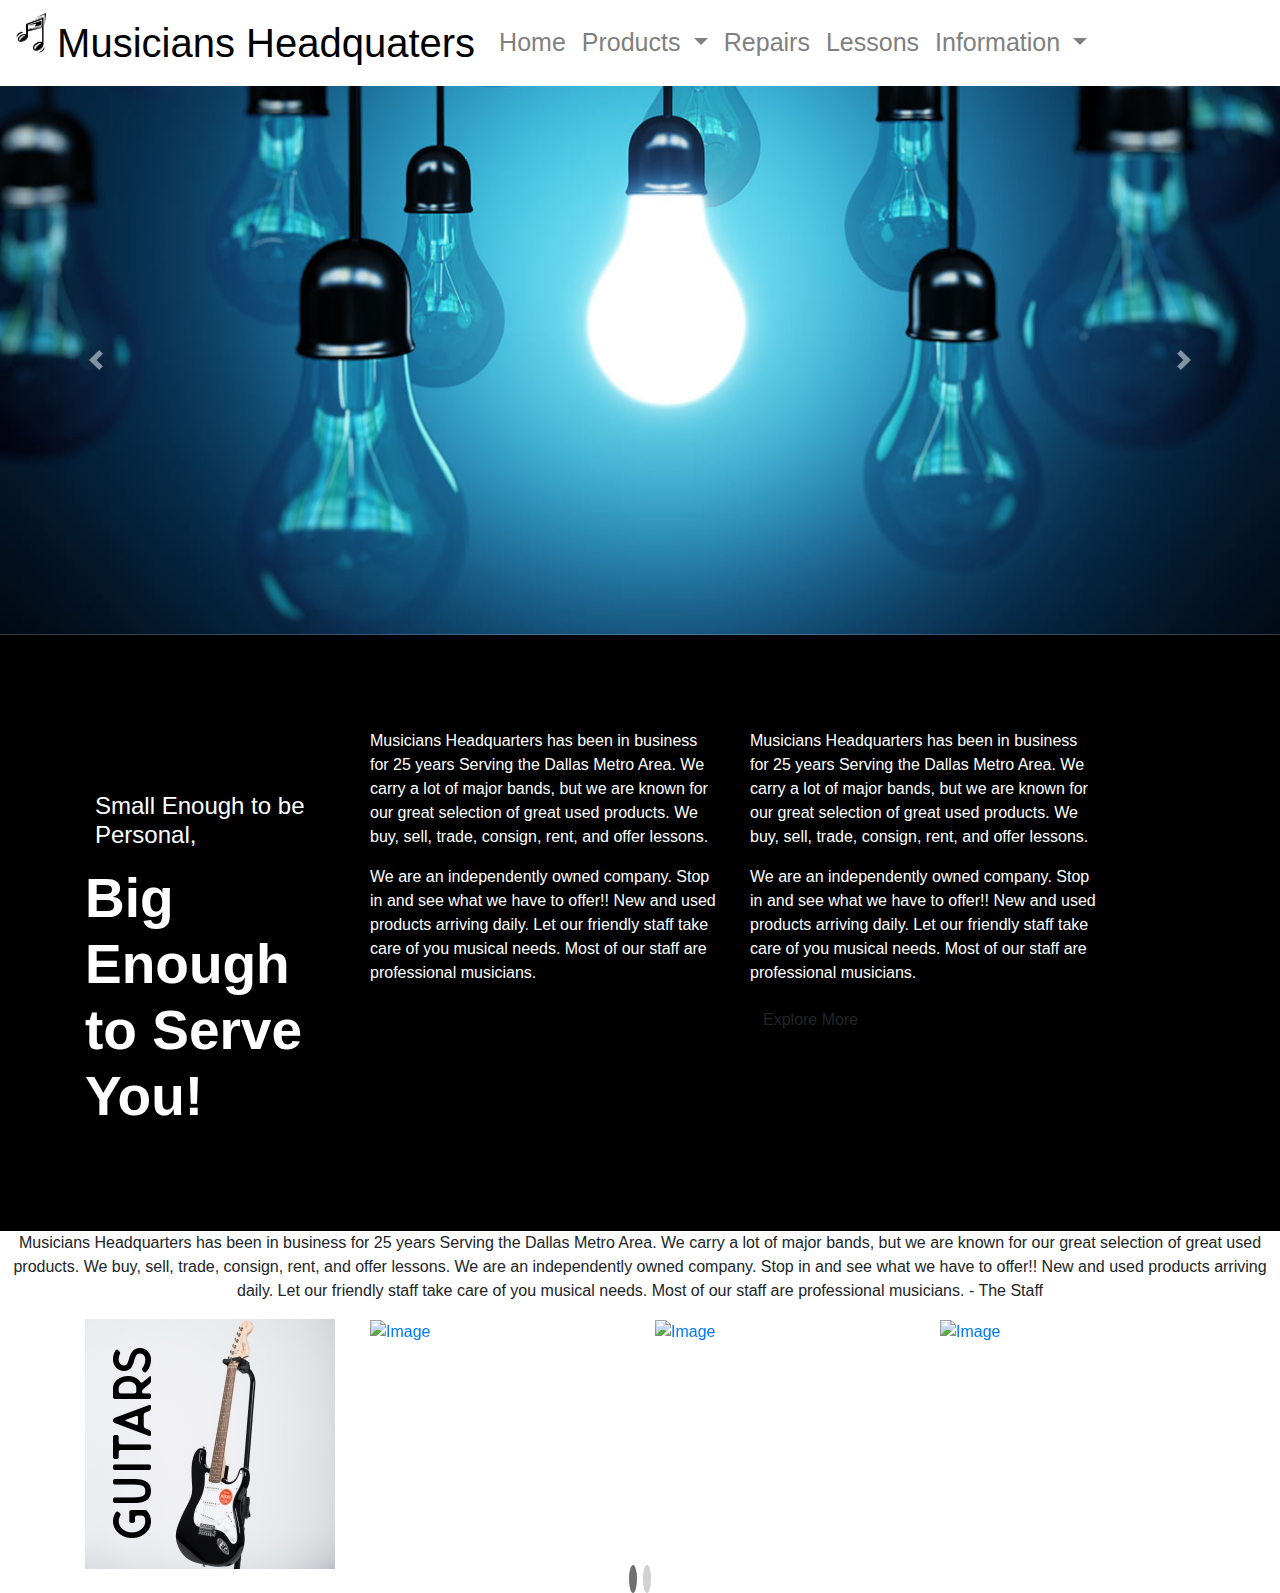
==== LearningWebDev/HTML/index.html @ 35559703 "Add files via upload" ====
<!DOCTYPE html>
<html lang="en">
<head>

    <meta charset="UTF-8">
    <meta name="viewport" content="width=device-width, initial-scale=1.0">
    <meta http-equiv="X-UA-Compatible" content="ie=edge">

    <link rel="stylesheet" href="https://stackpath.bootstrapcdn.com/bootstrap/4.3.1/css/bootstrap.min.css" integrity="sha384-ggOyR0iXCbMQv3Xipma34MD+dH/1fQ784/j6cY/iJTQUOhcWr7x9JvoRxT2MZw1T" crossorigin="anonymous">
    <link rel="stylesheet" type="text/css" href="../CSS/navbarStyles.css">

    
    <title>Document</title>

</head>

<body>

  <nav class="navbar navbar-expand-lg navbar-light bg-light">
    <a class="navbar-brand" href="#">
      
        <img src="../Images/clef.png" width="30" height="40" class="d-inline-block align-top" alt="">
      Musicians Headquaters</a>
    <button class="navbar-toggler" type="button" data-toggle="collapse" data-target="#navbarNavDropdown" aria-controls="navbarNavDropdown" aria-expanded="false" aria-label="Toggle navigation">
      <span class="navbar-toggler-icon"></span>
    </button>
    <div class="collapse navbar-collapse" id="navbarNavDropdown">
      <ul class="navbar-nav">

        
        <li class="nav-item active">
          <a class="nav-link" href="../HTML/index.html">Home <span class="sr-only">(current)</span></a>
        </li>

        <li class="nav-item dropdown">
            <a class="nav-link dropdown-toggle" href="#" id="navbarDropdownMenuLink" data-toggle="dropdown" aria-haspopup="true" aria-expanded="false">
              Products
            </a>
            <div class="dropdown-menu" aria-labelledby="navbarDropdownMenuLink">
              <a class="dropdown-item" href="#">Action</a>
              <a class="dropdown-item" href="#">Another action</a>
              <a class="dropdown-item" href="#">Something else here</a>
            </div>
          </li>

        <li class="nav-item">
          <a class="nav-link" href="../HTML/repairs.html">Repairs</a>
        </li>
        <li class="nav-item">
          <a class="nav-link" href="#">Lessons</a>
        </li>

        <li class="nav-item dropdown">
            <a class="nav-link dropdown-toggle" href="#" id="navbarDropdownMenuLink" data-toggle="dropdown" aria-haspopup="true" aria-expanded="false">
              Information
            </a>
            <div class="dropdown-menu" aria-labelledby="navbarDropdownMenuLink">
              <a class="dropdown-item" href="#">About Store</a>
              <a class="dropdown-item" href="#">Social Media</a>
              <a class="dropdown-item" href="#">Gallery</a>
            </div>
        </li>
        
      </ul>
    </div>
  </nav>

  <div id="carouselExampleControls" class="carousel slide" data-ride="carousel">
    <div class="carousel-inner">
      
        <div class="carousel-item active">
            <img src="../Images/testBack.jpg" class="d-block w-100" alt="...">
        </div>
     
      <div class="carousel-item">
          <img src="../Images/testBack.jpg" class="d-block w-100" alt="...">
      </div>

        <div class="carousel-item">
            <img src="../Images/testBack.jpg" class="d-block w-100" alt="...">
          </div>

    </div>
    <a class="carousel-control-prev" href="#carouselExampleControls" role="button" data-slide="prev">
      <span class="carousel-control-prev-icon" aria-hidden="true"></span>
      <span class="sr-only">Previous</span>
    </a>
    <a class="carousel-control-next" href="#carouselExampleControls" role="button" data-slide="next">
      <span class="carousel-control-next-icon" aria-hidden="true"></span>
      <span class="sr-only">Next</span>
    </a>
  </div>

  <div style="background-color: black; padding-block: 35px; color: black">
   
    sample

  </div>
  
  <section class="about-sec parallax-section" id="about">
      <div class="container">
        <div class="row">
          <div class="col-md-3">
            <h2><small>Small Enough to be Personal,</small>Big<br>
              Enough to Serve You!</h2>
          </div>
          <div class="col-md-4">
            <p>Musicians Headquarters has been in business for
                25 years Serving the Dallas Metro Area. We carry a lot of major bands,
                 but we are known for our great selection of great used products. We buy,
                  sell, trade, consign, rent, and offer lessons.</p>
            <p>We are an independently owned
                company. Stop in and see what we have to offer!! New and used products arriving
                 daily. Let our friendly staff take care of you musical needs. Most of our
                  staff are professional musicians.</p>
          </div>
          <div class="col-md-4">
              <p>Musicians Headquarters has been in business for
                  25 years Serving the Dallas Metro Area. We carry a lot of major bands,
                   but we are known for our great selection of great used products. We buy,
                    sell, trade, consign, rent, and offer lessons.</p>
                    <p>We are an independently owned
                        company. Stop in and see what we have to offer!! New and used products arriving
                         daily. Let our friendly staff take care of you musical needs. Most of our
                          staff are professional musicians.</p>
            <p><a href="#" class="btn btn-transparent-white btn-capsul">Explore More</a></p>
          </div>
        </div>
      </div>
    </section>
    
    <div style="background-color: black; padding-block: 35px; color: black">
   
        sample
    
      </div>
    

  <p class="text-center">Musicians Headquarters has been in business for
     25 years Serving the Dallas Metro Area. We carry a lot of major bands,
      but we are known for our great selection of great used products. We buy,
       sell, trade, consign, rent, and offer lessons. We are an independently owned
        company. Stop in and see what we have to offer!! New and used products arriving
         daily. Let our friendly staff take care of you musical needs. Most of our
          staff are professional musicians. - The Staff</p>


          <div class="container">
              <div class="row blog">
                  <div class="col-md-12">
                      <div id="blogCarousel" class="carousel slide" data-ride="carousel">
  
                          <ol class="carousel-indicators">
                              <li data-target="#blogCarousel" data-slide-to="0" class="active"></li>
                              <li data-target="#blogCarousel" data-slide-to="1"></li>
                          </ol>
  
                          <!-- Carousel items -->
                          <div class="carousel-inner">
  
                              <div class="carousel-item active">
                                  <div class="row">
                                      <div class="col-md-3">
                                          <a href="#">
                                              <img src="../Images/guitarImage.jpg" alt="Image" style="max-width:100%;">
                                          </a>
                                      </div>
                                      <div class="col-md-3">
                                          <a href="#">
                                              <img src="http://placehold.it/250x250" alt="Image" style="max-width:100%;">
                                          </a>
                                      </div>
                                      <div class="col-md-3">
                                          <a href="#">
                                              <img src="http://placehold.it/250x250" alt="Image" style="max-width:100%;">
                                          </a>
                                      </div>
                                      <div class="col-md-3">
                                          <a href="#">
                                              <img src="http://placehold.it/250x250" alt="Image" style="max-width:100%;">
                                          </a>
                                      </div>
                                  </div>
                                  <!--.row-->
                              </div>
                              <!--.item-->
  
                              <div class="carousel-item">
                                  <div class="row">
                                      <div class="col-md-3">
                                          <a href="#">
                                              <img src="http://placehold.it/250x250" alt="Image" style="max-width:100%;">
                                          </a>
                                      </div>
                                      <div class="col-md-3">
                                          <a href="#">
                                              <img src="http://placehold.it/250x250" alt="Image" style="max-width:100%;">
                                          </a>
                                      </div>
                                      <div class="col-md-3">
                                          <a href="#">
                                              <img src="http://placehold.it/250x250" alt="Image" style="max-width:100%;">
                                          </a>
                                      </div>
                                      <div class="col-md-3">
                                          <a href="#">
                                              <img src="http://placehold.it/250x250" alt="Image" style="max-width:100%;">
                                          </a>
                                      </div>
                                  </div>
                                  <!--.row-->
                              </div>
                              <!--.item-->
  
                          </div>
                          <!--.carousel-inner-->
                      </div>
                      <!--.Carousel-->
  
                  </div>
              </div>
  </div>


</body>

<script src="https://code.jquery.com/jquery-3.3.1.slim.min.js" integrity="sha384-q8i/X+965DzO0rT7abK41JStQIAqVgRVzpbzo5smXKp4YfRvH+8abtTE1Pi6jizo" crossorigin="anonymous"></script>
<script src="https://cdnjs.cloudflare.com/ajax/libs/popper.js/1.14.7/umd/popper.min.js" integrity="sha384-UO2eT0CpHqdSJQ6hJty5KVphtPhzWj9WO1clHTMGa3JDZwrnQq4sF86dIHNDz0W1" crossorigin="anonymous"></script>
<script src="https://stackpath.bootstrapcdn.com/bootstrap/4.3.1/js/bootstrap.min.js" integrity="sha384-JjSmVgyd0p3pXB1rRibZUAYoIIy6OrQ6VrjIEaFf/nJGzIxFDsf4x0xIM+B07jRM" crossorigin="anonymous"></script>

       
</html>
---- LearningWebDev/CSS/navbarStyles.css ----
/*Navbar formatting CSS*/
.navbar{

    background-color: white !important;
    font-size: 40px;

}

.navbar .navbar-brand{
    color:black;
    font-size: 40px;

}

.navbar .navbar-brand:hover{
    color:gray;
    font-size: 40px;

}

.navbar .navbar-nav li a{

    color:gray !important;
    font-size: 25px;

}

.navbar .nav-item .dropdown-menu .dropdown-item{

    color:gray !important;
    font-size: 25px;
}

.navbar .nav-item .dropdown-menu .dropdown-item:hover{

    color:white !important;
    background-color: black;


}

/*Carousel banner CSS*/

.blog .carousel-indicators {
	left: 0;
	top: auto;
    bottom: -40px;

}

.blog .carousel-indicators li {
    background: #a3a3a3;
    border-radius: 50%;
    width: 8px;
    height: 8px;
}

.blog .carousel-indicators .active {
background: #707070;
}

/* The about section on Main Page */

.about-sec {
	
	background-size: cover;
	color: #fff;
	position: relative;
}
.about-sec:before {
	content: ' ';
	position: absolute;
	width: 100%;
	height: 100%;
	background: black;
	top: 0;
	left: 0
}
.about-sec h2 {
	font-size: 55px;
	font-weight: 800;
	margin-top: 25%;
}
.about-sec h2 small {
	display: block;
	font-size: 24px;
	margin-bottom: 15px;
	padding-left: 10px;
}
.about-sec p {
	font-size: 16px;
}

.action-sec{width:100%; float:left; background:#222}
.action-box{float:left; width:100%; text-align:center;}
.action-box h2{color:#fff; font-size:20px;}
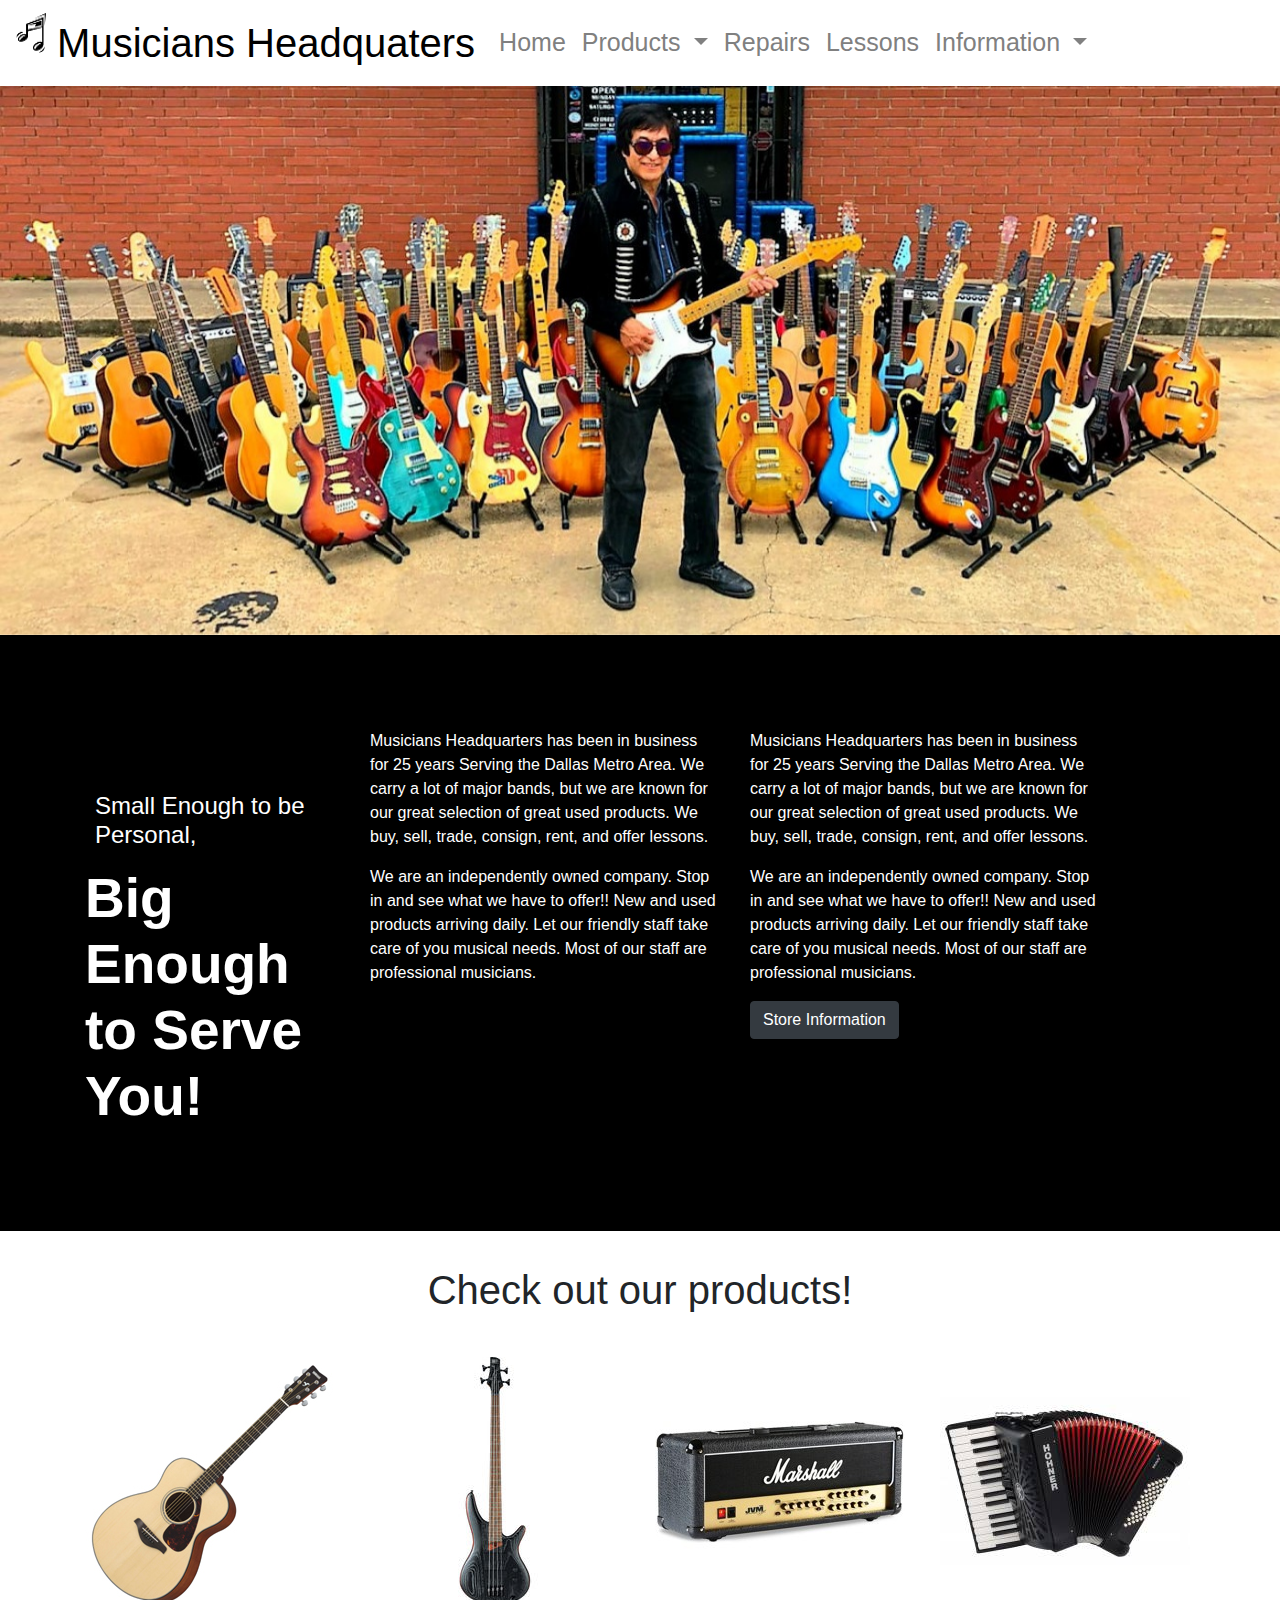
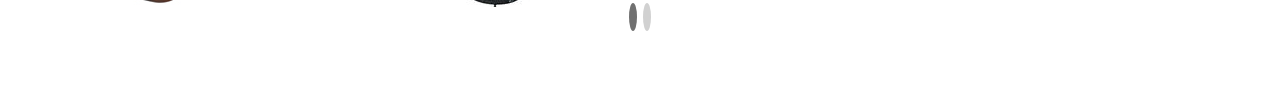
==== commit 39aff5e5: "Add files via upload" ====
--- a/LearningWebDev/HTML/index.html
+++ b/LearningWebDev/HTML/index.html
@@ -9,8 +9,9 @@
     <link rel="stylesheet" href="https://stackpath.bootstrapcdn.com/bootstrap/4.3.1/css/bootstrap.min.css" integrity="sha384-ggOyR0iXCbMQv3Xipma34MD+dH/1fQ784/j6cY/iJTQUOhcWr7x9JvoRxT2MZw1T" crossorigin="anonymous">
     <link rel="stylesheet" type="text/css" href="../CSS/navbarStyles.css">
 
-    
-    <title>Document</title>
+    <link rel='icon' href='../Images/favicon.ico' type='image/x-icon'/>
+    
+    <title>MH</title>
 
 </head>
 
@@ -69,15 +70,15 @@
     <div class="carousel-inner">
       
         <div class="carousel-item active">
-            <img src="../Images/testBack.jpg" class="d-block w-100" alt="...">
+            <img src="../Images/storeBannerTest.jpg" class="d-block w-100" alt="...">
         </div>
      
       <div class="carousel-item">
-          <img src="../Images/testBack.jpg" class="d-block w-100" alt="...">
+          <img src="../Images/storeBannerTest.jpg" class="d-block w-100" alt="...">
       </div>
 
         <div class="carousel-item">
-            <img src="../Images/testBack.jpg" class="d-block w-100" alt="...">
+            <img src="../Images/sgBanner.png" class="d-block w-100" alt="...">
           </div>
 
     </div>
@@ -123,7 +124,7 @@
                         company. Stop in and see what we have to offer!! New and used products arriving
                          daily. Let our friendly staff take care of you musical needs. Most of our
                           staff are professional musicians.</p>
-            <p><a href="#" class="btn btn-transparent-white btn-capsul">Explore More</a></p>
+            <p><a href="#" class="btn btn-dark btn-capsul">Store Information</a></p>
           </div>
         </div>
       </div>
@@ -133,19 +134,19 @@
    
         sample
     
-      </div>
-    
-
-  <p class="text-center">Musicians Headquarters has been in business for
-     25 years Serving the Dallas Metro Area. We carry a lot of major bands,
-      but we are known for our great selection of great used products. We buy,
-       sell, trade, consign, rent, and offer lessons. We are an independently owned
-        company. Stop in and see what we have to offer!! New and used products arriving
-         daily. Let our friendly staff take care of you musical needs. Most of our
-          staff are professional musicians. - The Staff</p>
-
-
-          <div class="container">
+    </div>
+
+    <div style="background-color: white; text-align: center; padding: 35px;">
+
+      <h1>Check out our products!</h1>
+  
+    </div>
+
+
+
+    
+
+    <div class="container">
               <div class="row blog">
                   <div class="col-md-12">
                       <div id="blogCarousel" class="carousel slide" data-ride="carousel">
@@ -167,17 +168,17 @@
                                       </div>
                                       <div class="col-md-3">
                                           <a href="#">
-                                              <img src="http://placehold.it/250x250" alt="Image" style="max-width:100%;">
-                                          </a>
-                                      </div>
-                                      <div class="col-md-3">
-                                          <a href="#">
-                                              <img src="http://placehold.it/250x250" alt="Image" style="max-width:100%;">
-                                          </a>
-                                      </div>
-                                      <div class="col-md-3">
-                                          <a href="#">
-                                              <img src="http://placehold.it/250x250" alt="Image" style="max-width:100%;">
+                                              <img src="../Images/bassImage.jpg" alt="Image" style="max-width:100%;">
+                                          </a>
+                                      </div>
+                                      <div class="col-md-3">
+                                          <a href="#">
+                                              <img src="../Images/ampsImage.jpg" alt="Image" style="max-width:100%;">
+                                          </a>
+                                      </div>
+                                      <div class="col-md-3">
+                                          <a href="#">
+                                              <img src="../Images/accordionImage.jpg" alt="Image" style="max-width:100%;">
                                           </a>
                                       </div>
                                   </div>
@@ -189,7 +190,7 @@
                                   <div class="row">
                                       <div class="col-md-3">
                                           <a href="#">
-                                              <img src="http://placehold.it/250x250" alt="Image" style="max-width:100%;">
+                                              <img src="../Images/hornsImage.jpg" alt="Image" style="max-width:100%;">
                                           </a>
                                       </div>
                                       <div class="col-md-3">
@@ -219,8 +220,15 @@
   
                   </div>
               </div>
-  </div>
-
+    </div>
+
+    <div style="background-color: white; padding-block: 35px; color: white">
+   
+      sample
+  
+     </div>
+
+    
 
 </body>
 
--- a/LearningWebDev/CSS/navbarStyles.css
+++ b/LearningWebDev/CSS/navbarStyles.css
@@ -96,4 +96,4 @@
 .action-box{float:left; width:100%; text-align:center;}
 .action-box h2{color:#fff; font-size:20px;}
 
- +/*Social Media styles*/
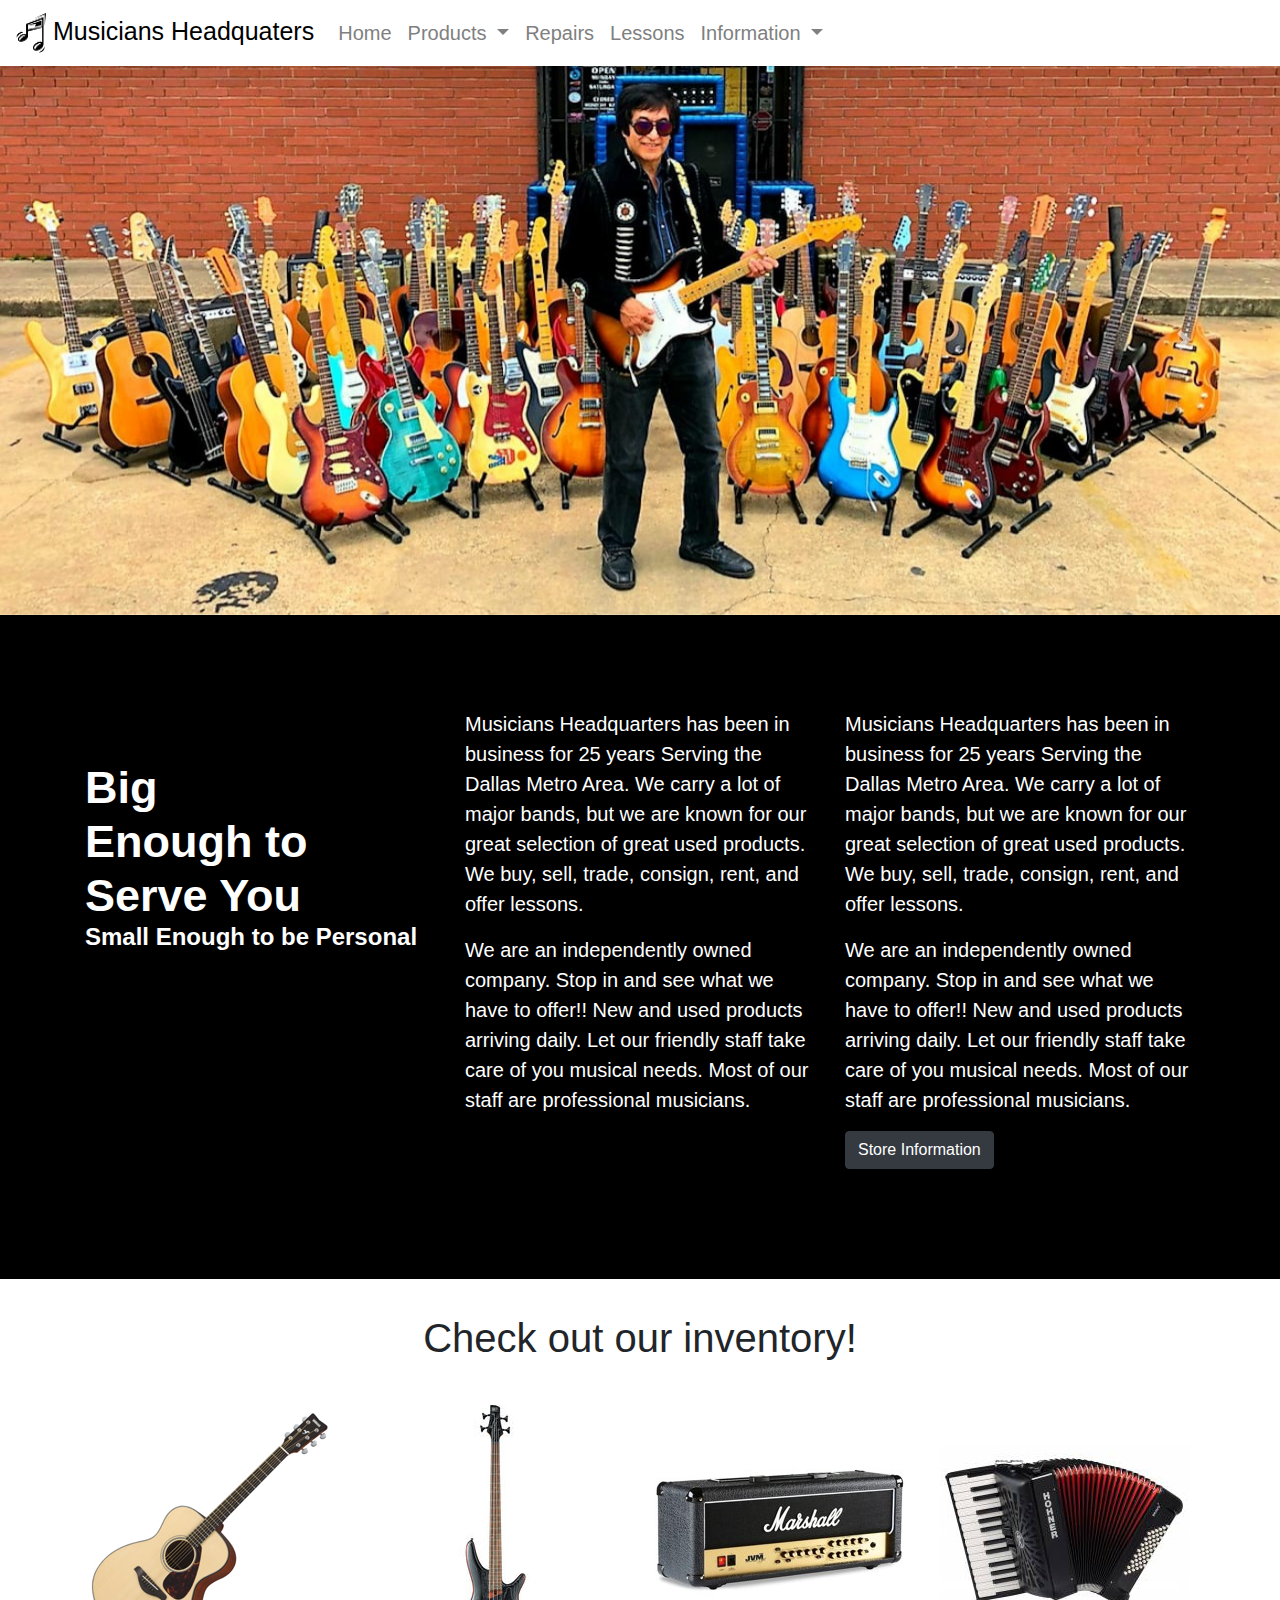
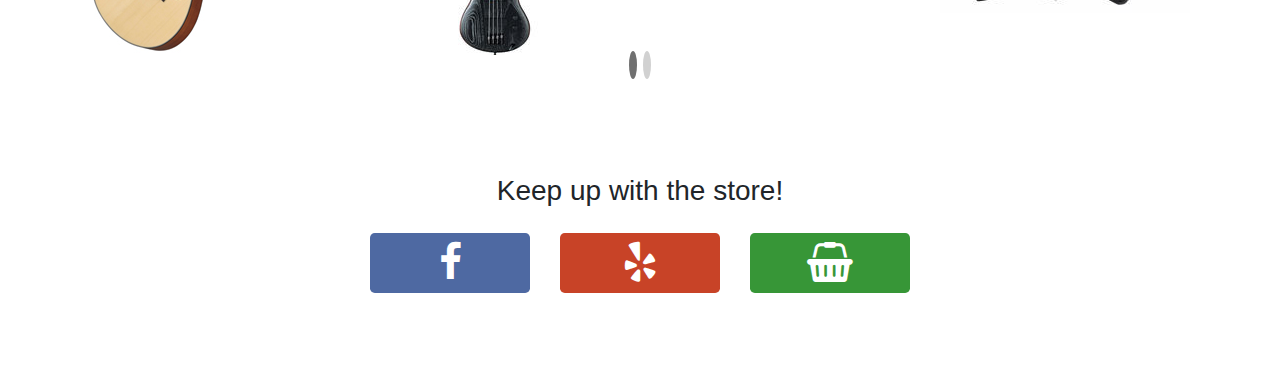
==== commit 445f5bab: "Add files via upload" ====
--- a/LearningWebDev/HTML/index.html
+++ b/LearningWebDev/HTML/index.html
@@ -6,25 +6,36 @@
     <meta name="viewport" content="width=device-width, initial-scale=1.0">
     <meta http-equiv="X-UA-Compatible" content="ie=edge">
 
+    <!--Bootstrap library link-->
     <link rel="stylesheet" href="https://stackpath.bootstrapcdn.com/bootstrap/4.3.1/css/bootstrap.min.css" integrity="sha384-ggOyR0iXCbMQv3Xipma34MD+dH/1fQ784/j6cY/iJTQUOhcWr7x9JvoRxT2MZw1T" crossorigin="anonymous">
+    <!--Navigation bar, Carousel Banner & About section CSS sheet-->
     <link rel="stylesheet" type="text/css" href="../CSS/navbarStyles.css">
-
+    <!--Social Media section sheet-->
+    <link rel="stylesheet" type="text/css" href="../CSS/socialMediaStyles.css">
+
+    <!--Icon that appears on Website's tab-->
     <link rel='icon' href='../Images/favicon.ico' type='image/x-icon'/>
     
-    <title>MH</title>
+    <title>Musicians Headquaters</title>
 
 </head>
 
+<!--Home Page of Website-->
 <body>
 
+  <!--Navigation bar at the top of the page-->
   <nav class="navbar navbar-expand-lg navbar-light bg-light">
     <a class="navbar-brand" href="#">
-      
+
+        <!--Small image in navbar-->
         <img src="../Images/clef.png" width="30" height="40" class="d-inline-block align-top" alt="">
       Musicians Headquaters</a>
     <button class="navbar-toggler" type="button" data-toggle="collapse" data-target="#navbarNavDropdown" aria-controls="navbarNavDropdown" aria-expanded="false" aria-label="Toggle navigation">
       <span class="navbar-toggler-icon"></span>
     </button>
+
+    <!--List of items within navbar.
+    Specify redirects to other pages here!-->
     <div class="collapse navbar-collapse" id="navbarNavDropdown">
       <ul class="navbar-nav">
 
@@ -66,9 +77,12 @@
     </div>
   </nav>
 
+  <!--Banner slide show of pictures.-->
   <div id="carouselExampleControls" class="carousel slide" data-ride="carousel">
     <div class="carousel-inner">
-      
+
+        <!--Specify banner images here!
+        Make sure they are 1400x600 Resolution!-->
         <div class="carousel-item active">
             <img src="../Images/storeBannerTest.jpg" class="d-block w-100" alt="...">
         </div>
@@ -92,19 +106,24 @@
     </a>
   </div>
 
+  <!--Padding between carousel and text section-->
   <div style="background-color: black; padding-block: 35px; color: black">
    
     sample
 
   </div>
   
+  <!--About section located under carousel banner-->
   <section class="about-sec parallax-section" id="about">
       <div class="container">
         <div class="row">
-          <div class="col-md-3">
-            <h2><small>Small Enough to be Personal,</small>Big<br>
-              Enough to Serve You!</h2>
-          </div>
+          <div class="col-md-4">
+            <h2>Big<br>
+              Enough to Serve You<br>
+              <small>Small Enough to be Personal</small></h2>
+          </div>
+
+          <!--Text on the left of about section-->
           <div class="col-md-4">
             <p>Musicians Headquarters has been in business for
                 25 years Serving the Dallas Metro Area. We carry a lot of major bands,
@@ -115,6 +134,8 @@
                  daily. Let our friendly staff take care of you musical needs. Most of our
                   staff are professional musicians.</p>
           </div>
+
+          <!--Text on the right of about section-->
           <div class="col-md-4">
               <p>Musicians Headquarters has been in business for
                   25 years Serving the Dallas Metro Area. We carry a lot of major bands,
@@ -124,29 +145,32 @@
                         company. Stop in and see what we have to offer!! New and used products arriving
                          daily. Let our friendly staff take care of you musical needs. Most of our
                           staff are professional musicians.</p>
+
+            <!--More info button on About section
+            The Button will redict to the storeInfo page-->
             <p><a href="#" class="btn btn-dark btn-capsul">Store Information</a></p>
           </div>
         </div>
       </div>
-    </section>
-    
-    <div style="background-color: black; padding-block: 35px; color: black">
+  </section>
+
+    
+  <!--Padding between About section and Products slide section-->
+  <div style="background-color: black; padding-block: 35px; color: black">
    
         sample
     
-    </div>
-
-    <div style="background-color: white; text-align: center; padding: 35px;">
-
-      <h1>Check out our products!</h1>
-  
-    </div>
-
-
-
-    
-
-    <div class="container">
+  </div>
+
+  <!--Title for Product slide show.Padding between About section and Products slide section-->
+  <div style="background-color: white; text-align: center; padding: 35px;">
+
+      <h1>Check out our inventory!</h1>
+  
+  </div>
+
+  <!--Slide show of pictures. Allows you to redirect to Product page-->
+  <div class="container">
               <div class="row blog">
                   <div class="col-md-12">
                       <div id="blogCarousel" class="carousel slide" data-ride="carousel">
@@ -156,7 +180,7 @@
                               <li data-target="#blogCarousel" data-slide-to="1"></li>
                           </ol>
   
-                          <!-- Carousel items -->
+                          <!-- Carousel items and images specified here-->
                           <div class="carousel-inner">
   
                               <div class="carousel-item active">
@@ -182,9 +206,8 @@
                                           </a>
                                       </div>
                                   </div>
-                                  <!--.row-->
-                              </div>
-                              <!--.item-->
+                                  <!--End of first row of items-->
+                              </div>           
   
                               <div class="carousel-item">
                                   <div class="row">
@@ -209,29 +232,59 @@
                                           </a>
                                       </div>
                                   </div>
-                                  <!--.row-->
+                                  <!--End of second row of items-->
                               </div>
-                              <!--.item-->
+                              
   
                           </div>
-                          <!--.carousel-inner-->
+                          
                       </div>
                       <!--.Carousel-->
   
                   </div>
               </div>
-    </div>
-
-    <div style="background-color: white; padding-block: 35px; color: white">
+  </div>
+
+  <!--Padding between Product slide section and Social media section-->
+  <div style="background-color: white; padding-block: 35px; color: white">
    
       sample
   
-     </div>
-
-    
+  </div>
+
+  <!--Social media section with buttons-->
+  <div class="container">
+    
+      <div class="kpx_login">
+          <h3 class="kpx_authTitle">Keep up with the store!
+          <div class="row kpx_row-sm-offset-3 kpx_socialButtons">
+            <div class="col-xs-2 col-sm-2">
+              <a href="#" class="btn btn-lg btn-block kpx_btn-facebook" data-toggle="tooltip" data-placement="top" title="Facebook">
+                <i class="fa fa-facebook fa-2x"></i>
+                <span class="hidden-xs"></span>
+              </a>
+            </div>
+            <div class="col-xs-2 col-sm-2">
+              <a href="#" class="btn btn-lg btn-block kpx_btn-twitter" data-toggle="tooltip" data-placement="top" title="Yelp">
+                <i class="fa fa-yelp fa-2x"></i>
+                <span class="hidden-xs"></span>
+              </a>
+            </div>  
+            <div class="col-xs-2 col-sm-2">
+              <a href="#" class="btn btn-lg btn-block kpx_btn-google-plus" data-toggle="tooltip" data-placement="top" title="EBay">
+                <i class="fa fa-shopping-basket fa-2x"></i>
+                <span class="hidden-xs"></span>
+              </a>
+            </div>  
+      </div><br>
+      
+      </div>	    	
+  </div>
+      
 
 </body>
 
+<!--JQuery library link-->
 <script src="https://code.jquery.com/jquery-3.3.1.slim.min.js" integrity="sha384-q8i/X+965DzO0rT7abK41JStQIAqVgRVzpbzo5smXKp4YfRvH+8abtTE1Pi6jizo" crossorigin="anonymous"></script>
 <script src="https://cdnjs.cloudflare.com/ajax/libs/popper.js/1.14.7/umd/popper.min.js" integrity="sha384-UO2eT0CpHqdSJQ6hJty5KVphtPhzWj9WO1clHTMGa3JDZwrnQq4sF86dIHNDz0W1" crossorigin="anonymous"></script>
 <script src="https://stackpath.bootstrapcdn.com/bootstrap/4.3.1/js/bootstrap.min.js" integrity="sha384-JjSmVgyd0p3pXB1rRibZUAYoIIy6OrQ6VrjIEaFf/nJGzIxFDsf4x0xIM+B07jRM" crossorigin="anonymous"></script>
--- a/LearningWebDev/CSS/navbarStyles.css
+++ b/LearningWebDev/CSS/navbarStyles.css
@@ -3,33 +3,33 @@
 .navbar{
 
     background-color: white !important;
-    font-size: 40px;
+    font-size: 25px;
 
 }
 
 .navbar .navbar-brand{
     color:black;
-    font-size: 40px;
+    font-size: 25px;
 
 }
 
 .navbar .navbar-brand:hover{
     color:gray;
-    font-size: 40px;
+    font-size: 25px;
 
 }
 
 .navbar .navbar-nav li a{
 
     color:gray !important;
-    font-size: 25px;
+    font-size: 20px;
 
 }
 
 .navbar .nav-item .dropdown-menu .dropdown-item{
 
     color:gray !important;
-    font-size: 25px;
+    font-size: 20px;
 }
 
 .navbar .nav-item .dropdown-menu .dropdown-item:hover{
@@ -78,22 +78,22 @@
 	left: 0
 }
 .about-sec h2 {
-	font-size: 55px;
+	font-size: 45px;
 	font-weight: 800;
-	margin-top: 25%;
+	margin-top: 15%;
 }
 .about-sec h2 small {
+	
 	display: block;
 	font-size: 24px;
 	margin-bottom: 15px;
-	padding-left: 10px;
+	font-weight: 600;
 }
 .about-sec p {
-	font-size: 16px;
+	font-size: 20px;
 }
 
 .action-sec{width:100%; float:left; background:#222}
 .action-box{float:left; width:100%; text-align:center;}
 .action-box h2{color:#fff; font-size:20px;}
 
-/*Social Media styles*/
--- a/LearningWebDev/CSS/socialMediaStyles.css
+++ b/LearningWebDev/CSS/socialMediaStyles.css
@@ -0,0 +1,85 @@
+/*
+    Social Media section
+*/
+@import url(//maxcdn.bootstrapcdn.com/font-awesome/4.6.3/css/font-awesome.min.css);
+@import url(http://fonts.googleapis.com/css?family=Titillium+Web&subset=latin,latin-ext);
+@media (min-width: 768px) {
+    .kpx_row-sm-offset-3 div:first-child[class*="col-"] {
+        margin-left: 25%;
+    }
+}
+
+.kpx_login .kpx_authTitle {
+    text-align: center;
+    line-height: 300%;
+}
+    
+.kpx_login .kpx_socialButtons a {
+    color: white; 
+	opacity:0.9;
+}
+.kpx_login .kpx_socialButtons a:hover {
+    color: white;
+	opacity:1;    	
+}
+
+.kpx_login .kpx_socialButtons .kpx_btn-facebook {background: #3b5998; -webkit-transition: all 0.5s ease-in-out;
+     -moz-transition: all 0.5s ease-in-out;
+       -o-transition: all 0.5s ease-in-out;
+          transition: all 0.5s ease-in-out;}
+.kpx_login .kpx_socialButtons .kpx_btn-facebook:hover {background: #172d5e}
+.kpx_login .kpx_socialButtons .kpx_btn-facebook:focus {background: #fff; color:#3b5998; border-color: #3b5998;}
+
+.kpx_login .kpx_socialButtons .kpx_btn-twitter {background: #c32f10; -webkit-transition: all 0.5s ease-in-out;
+     -moz-transition: all 0.5s ease-in-out;
+       -o-transition: all 0.5s ease-in-out;
+          transition: all 0.5s ease-in-out;}
+.kpx_login .kpx_socialButtons .kpx_btn-twitter:hover {background: #6b1301}
+.kpx_login .kpx_socialButtons .kpx_btn-twitter:focus {background: #fff; color:#6b1301; border-color: #6b1301;}
+
+.kpx_login .kpx_socialButtons .kpx_btn-google-plus {background: forestgreen; -webkit-transition: all 0.5s ease-in-out;
+     -moz-transition: all 0.5s ease-in-out;
+       -o-transition: all 0.5s ease-in-out;
+          transition: all 0.5s ease-in-out;}
+.kpx_login .kpx_socialButtons .kpx_btn-google-plus:hover {background: rgba(11, 77, 11, 0.877)}
+.kpx_login .kpx_socialButtons .kpx_btn-google-plus:focus {background: #fff; color: rgba(11, 77, 11, 0.877); border-color: rgba(11, 77, 11, 0.877)}
+
+.kpx_login .kpx_loginOr {
+	position: relative;
+	font-size: 1.5em;
+	color: #aaa;
+	margin-top: 1em;
+	margin-bottom: 1em;
+	padding-top: 0.5em;
+	padding-bottom: 0.5em;
+}
+.kpx_login .kpx_loginOr .kpx_hrOr {
+	background-color: #cdcdcd;
+	height: 1px;
+	margin-top: 0px !important;
+	margin-bottom: 0px !important;
+}
+.kpx_login .kpx_loginOr .kpx_spanOr {
+	display: block;
+	position: absolute;
+	left: 50%;
+	top: -0.6em;
+	margin-left: -1.5em;
+	background-color: white;
+	width: 3em;
+	text-align: center;
+}			
+
+.kpx_login .kpx_loginForm .input-group.i {
+	width: 2em;
+}
+.kpx_login .kpx_loginForm  .help-block {
+    color: red;
+}
+	
+@media (min-width: 768px) {
+    .kpx_login .kpx_forgotPwd {
+        text-align: right;
+		margin-top:10px;
+ 	}		
+}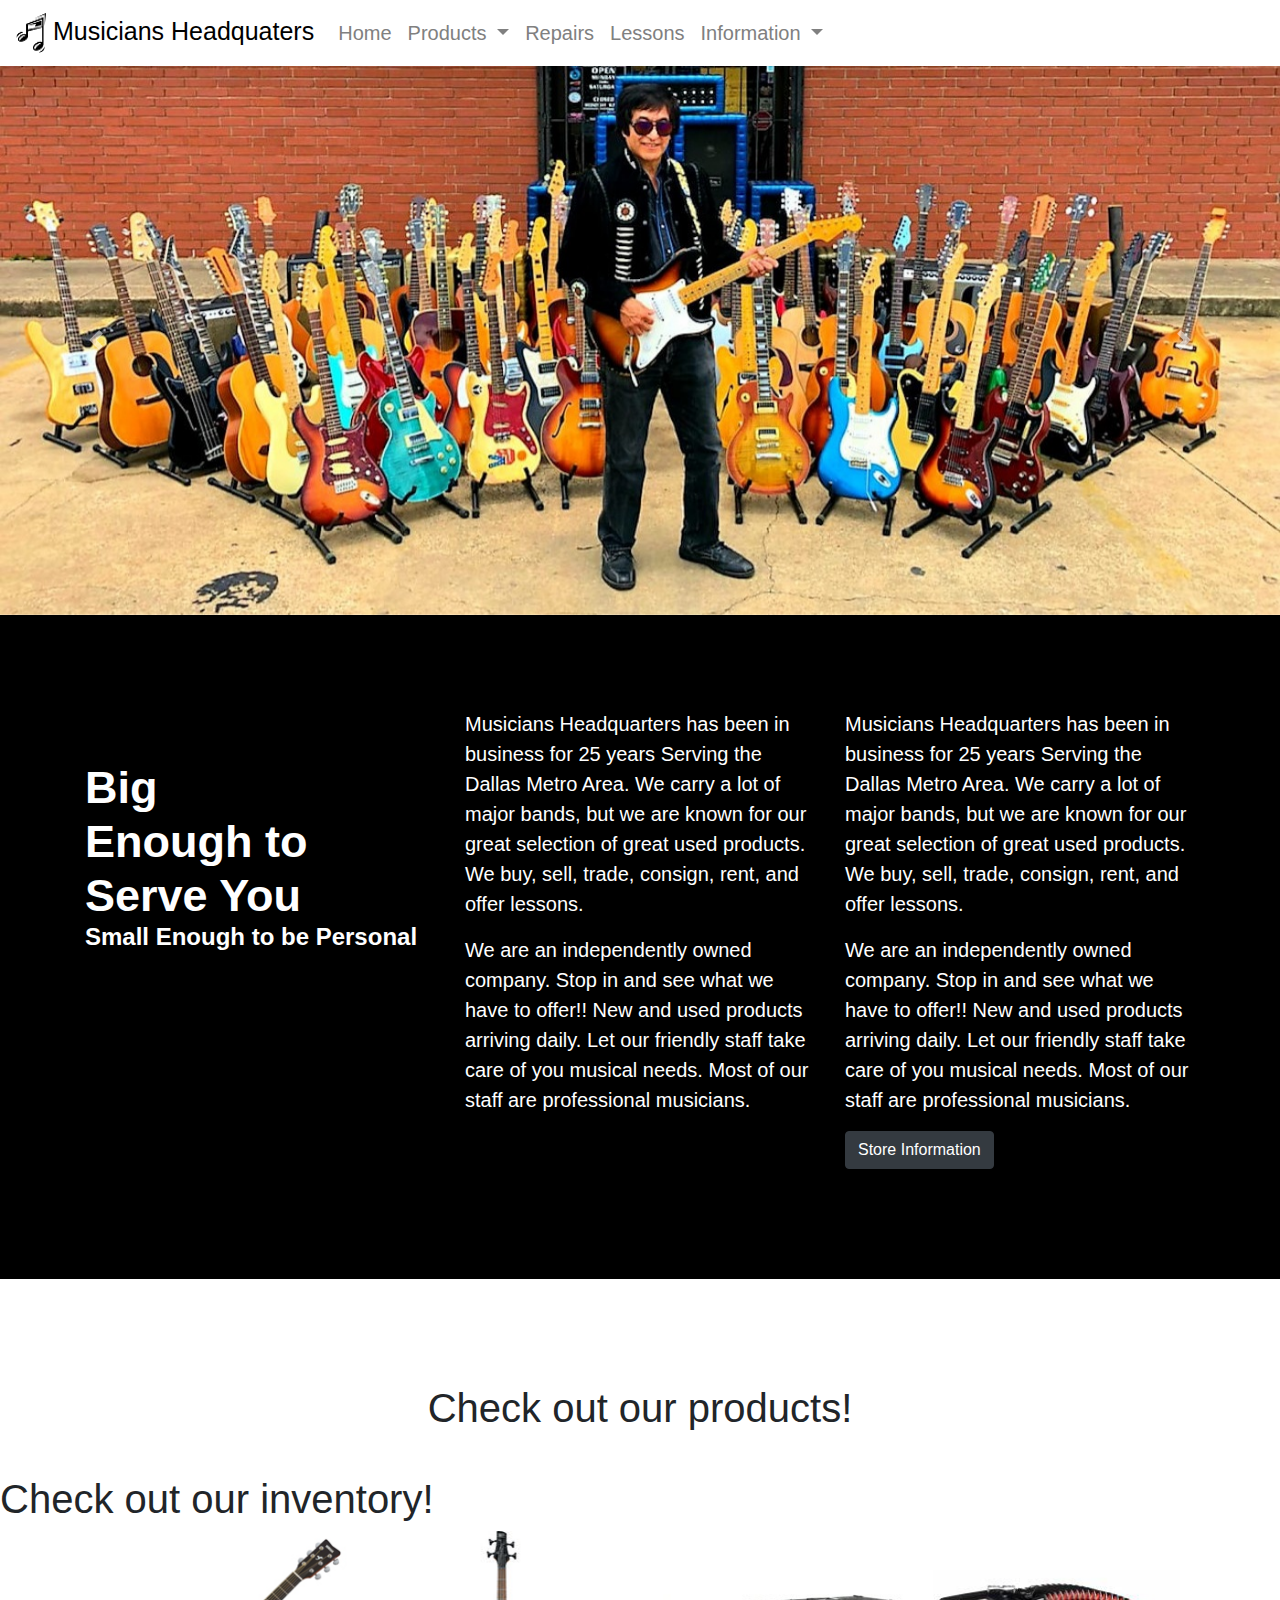
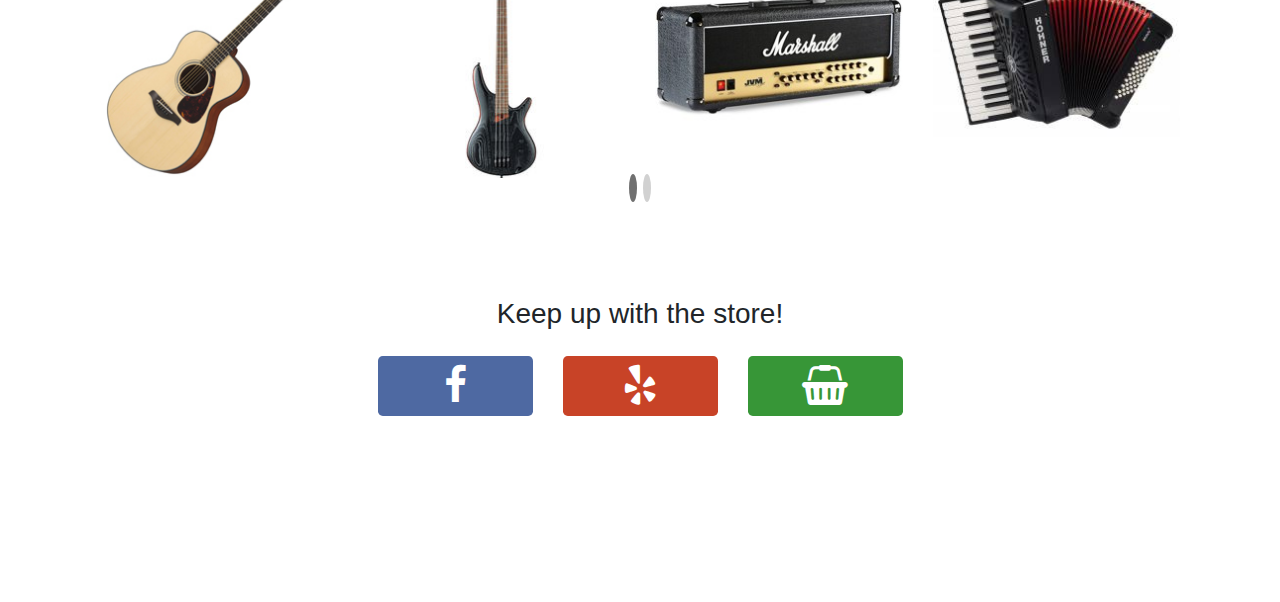
==== commit cddc8502: "Merge branch 'master' into new/HomeUpdate" ====
--- a/LearningWebDev/HTML/index.html
+++ b/LearningWebDev/HTML/index.html
@@ -1,293 +1,324 @@
-<!DOCTYPE html>
-<html lang="en">
-<head>
-
-    <meta charset="UTF-8">
-    <meta name="viewport" content="width=device-width, initial-scale=1.0">
-    <meta http-equiv="X-UA-Compatible" content="ie=edge">
-
-    <!--Bootstrap library link-->
-    <link rel="stylesheet" href="https://stackpath.bootstrapcdn.com/bootstrap/4.3.1/css/bootstrap.min.css" integrity="sha384-ggOyR0iXCbMQv3Xipma34MD+dH/1fQ784/j6cY/iJTQUOhcWr7x9JvoRxT2MZw1T" crossorigin="anonymous">
-    <!--Navigation bar, Carousel Banner & About section CSS sheet-->
-    <link rel="stylesheet" type="text/css" href="../CSS/navbarStyles.css">
-    <!--Social Media section sheet-->
-    <link rel="stylesheet" type="text/css" href="../CSS/socialMediaStyles.css">
-
-    <!--Icon that appears on Website's tab-->
-    <link rel='icon' href='../Images/favicon.ico' type='image/x-icon'/>
-    
-    <title>Musicians Headquaters</title>
-
-</head>
-
-<!--Home Page of Website-->
-<body>
-
-  <!--Navigation bar at the top of the page-->
-  <nav class="navbar navbar-expand-lg navbar-light bg-light">
-    <a class="navbar-brand" href="#">
-
-        <!--Small image in navbar-->
-        <img src="../Images/clef.png" width="30" height="40" class="d-inline-block align-top" alt="">
-      Musicians Headquaters</a>
-    <button class="navbar-toggler" type="button" data-toggle="collapse" data-target="#navbarNavDropdown" aria-controls="navbarNavDropdown" aria-expanded="false" aria-label="Toggle navigation">
-      <span class="navbar-toggler-icon"></span>
-    </button>
-
-    <!--List of items within navbar.
-    Specify redirects to other pages here!-->
-    <div class="collapse navbar-collapse" id="navbarNavDropdown">
-      <ul class="navbar-nav">
-
-        
-        <li class="nav-item active">
-          <a class="nav-link" href="../HTML/index.html">Home <span class="sr-only">(current)</span></a>
-        </li>
-
-        <li class="nav-item dropdown">
-            <a class="nav-link dropdown-toggle" href="#" id="navbarDropdownMenuLink" data-toggle="dropdown" aria-haspopup="true" aria-expanded="false">
-              Products
-            </a>
-            <div class="dropdown-menu" aria-labelledby="navbarDropdownMenuLink">
-              <a class="dropdown-item" href="#">Action</a>
-              <a class="dropdown-item" href="#">Another action</a>
-              <a class="dropdown-item" href="#">Something else here</a>
-            </div>
-          </li>
-
-        <li class="nav-item">
-          <a class="nav-link" href="../HTML/repairs.html">Repairs</a>
-        </li>
-        <li class="nav-item">
-          <a class="nav-link" href="#">Lessons</a>
-        </li>
-
-        <li class="nav-item dropdown">
-            <a class="nav-link dropdown-toggle" href="#" id="navbarDropdownMenuLink" data-toggle="dropdown" aria-haspopup="true" aria-expanded="false">
-              Information
-            </a>
-            <div class="dropdown-menu" aria-labelledby="navbarDropdownMenuLink">
-              <a class="dropdown-item" href="#">About Store</a>
-              <a class="dropdown-item" href="#">Social Media</a>
-              <a class="dropdown-item" href="#">Gallery</a>
-            </div>
-        </li>
-        
-      </ul>
-    </div>
-  </nav>
-
-  <!--Banner slide show of pictures.-->
-  <div id="carouselExampleControls" class="carousel slide" data-ride="carousel">
-    <div class="carousel-inner">
-
-        <!--Specify banner images here!
-        Make sure they are 1400x600 Resolution!-->
-        <div class="carousel-item active">
-            <img src="../Images/storeBannerTest.jpg" class="d-block w-100" alt="...">
-        </div>
-     
-      <div class="carousel-item">
-          <img src="../Images/storeBannerTest.jpg" class="d-block w-100" alt="...">
-      </div>
-
-        <div class="carousel-item">
-            <img src="../Images/sgBanner.png" class="d-block w-100" alt="...">
-          </div>
-
-    </div>
-    <a class="carousel-control-prev" href="#carouselExampleControls" role="button" data-slide="prev">
-      <span class="carousel-control-prev-icon" aria-hidden="true"></span>
-      <span class="sr-only">Previous</span>
-    </a>
-    <a class="carousel-control-next" href="#carouselExampleControls" role="button" data-slide="next">
-      <span class="carousel-control-next-icon" aria-hidden="true"></span>
-      <span class="sr-only">Next</span>
-    </a>
-  </div>
-
-  <!--Padding between carousel and text section-->
-  <div style="background-color: black; padding-block: 35px; color: black">
-   
-    sample
-
-  </div>
-  
-  <!--About section located under carousel banner-->
-  <section class="about-sec parallax-section" id="about">
-      <div class="container">
-        <div class="row">
-          <div class="col-md-4">
-            <h2>Big<br>
-              Enough to Serve You<br>
-              <small>Small Enough to be Personal</small></h2>
-          </div>
-
-          <!--Text on the left of about section-->
-          <div class="col-md-4">
-            <p>Musicians Headquarters has been in business for
-                25 years Serving the Dallas Metro Area. We carry a lot of major bands,
-                 but we are known for our great selection of great used products. We buy,
-                  sell, trade, consign, rent, and offer lessons.</p>
-            <p>We are an independently owned
-                company. Stop in and see what we have to offer!! New and used products arriving
-                 daily. Let our friendly staff take care of you musical needs. Most of our
-                  staff are professional musicians.</p>
-          </div>
-
-          <!--Text on the right of about section-->
-          <div class="col-md-4">
-              <p>Musicians Headquarters has been in business for
-                  25 years Serving the Dallas Metro Area. We carry a lot of major bands,
-                   but we are known for our great selection of great used products. We buy,
-                    sell, trade, consign, rent, and offer lessons.</p>
-                    <p>We are an independently owned
-                        company. Stop in and see what we have to offer!! New and used products arriving
-                         daily. Let our friendly staff take care of you musical needs. Most of our
-                          staff are professional musicians.</p>
-
-            <!--More info button on About section
-            The Button will redict to the storeInfo page-->
-            <p><a href="#" class="btn btn-dark btn-capsul">Store Information</a></p>
-          </div>
-        </div>
-      </div>
-  </section>
-
-    
-  <!--Padding between About section and Products slide section-->
-  <div style="background-color: black; padding-block: 35px; color: black">
-   
-        sample
-    
-  </div>
-
-  <!--Title for Product slide show.Padding between About section and Products slide section-->
-  <div style="background-color: white; text-align: center; padding: 35px;">
-
-      <h1>Check out our inventory!</h1>
-  
-  </div>
-
-  <!--Slide show of pictures. Allows you to redirect to Product page-->
-  <div class="container">
-              <div class="row blog">
-                  <div class="col-md-12">
-                      <div id="blogCarousel" class="carousel slide" data-ride="carousel">
-  
-                          <ol class="carousel-indicators">
-                              <li data-target="#blogCarousel" data-slide-to="0" class="active"></li>
-                              <li data-target="#blogCarousel" data-slide-to="1"></li>
-                          </ol>
-  
-                          <!-- Carousel items and images specified here-->
-                          <div class="carousel-inner">
-  
-                              <div class="carousel-item active">
-                                  <div class="row">
-                                      <div class="col-md-3">
-                                          <a href="#">
-                                              <img src="../Images/guitarImage.jpg" alt="Image" style="max-width:100%;">
-                                          </a>
-                                      </div>
-                                      <div class="col-md-3">
-                                          <a href="#">
-                                              <img src="../Images/bassImage.jpg" alt="Image" style="max-width:100%;">
-                                          </a>
-                                      </div>
-                                      <div class="col-md-3">
-                                          <a href="#">
-                                              <img src="../Images/ampsImage.jpg" alt="Image" style="max-width:100%;">
-                                          </a>
-                                      </div>
-                                      <div class="col-md-3">
-                                          <a href="#">
-                                              <img src="../Images/accordionImage.jpg" alt="Image" style="max-width:100%;">
-                                          </a>
-                                      </div>
-                                  </div>
-                                  <!--End of first row of items-->
-                              </div>           
-  
-                              <div class="carousel-item">
-                                  <div class="row">
-                                      <div class="col-md-3">
-                                          <a href="#">
-                                              <img src="../Images/hornsImage.jpg" alt="Image" style="max-width:100%;">
-                                          </a>
-                                      </div>
-                                      <div class="col-md-3">
-                                          <a href="#">
-                                              <img src="http://placehold.it/250x250" alt="Image" style="max-width:100%;">
-                                          </a>
-                                      </div>
-                                      <div class="col-md-3">
-                                          <a href="#">
-                                              <img src="http://placehold.it/250x250" alt="Image" style="max-width:100%;">
-                                          </a>
-                                      </div>
-                                      <div class="col-md-3">
-                                          <a href="#">
-                                              <img src="http://placehold.it/250x250" alt="Image" style="max-width:100%;">
-                                          </a>
-                                      </div>
-                                  </div>
-                                  <!--End of second row of items-->
-                              </div>
-                              
-  
-                          </div>
-                          
-                      </div>
-                      <!--.Carousel-->
-  
-                  </div>
-              </div>
-  </div>
-
-  <!--Padding between Product slide section and Social media section-->
-  <div style="background-color: white; padding-block: 35px; color: white">
-   
-      sample
-  
-  </div>
-
-  <!--Social media section with buttons-->
-  <div class="container">
-    
-      <div class="kpx_login">
-          <h3 class="kpx_authTitle">Keep up with the store!
-          <div class="row kpx_row-sm-offset-3 kpx_socialButtons">
-            <div class="col-xs-2 col-sm-2">
-              <a href="#" class="btn btn-lg btn-block kpx_btn-facebook" data-toggle="tooltip" data-placement="top" title="Facebook">
-                <i class="fa fa-facebook fa-2x"></i>
-                <span class="hidden-xs"></span>
-              </a>
-            </div>
-            <div class="col-xs-2 col-sm-2">
-              <a href="#" class="btn btn-lg btn-block kpx_btn-twitter" data-toggle="tooltip" data-placement="top" title="Yelp">
-                <i class="fa fa-yelp fa-2x"></i>
-                <span class="hidden-xs"></span>
-              </a>
-            </div>  
-            <div class="col-xs-2 col-sm-2">
-              <a href="#" class="btn btn-lg btn-block kpx_btn-google-plus" data-toggle="tooltip" data-placement="top" title="EBay">
-                <i class="fa fa-shopping-basket fa-2x"></i>
-                <span class="hidden-xs"></span>
-              </a>
-            </div>  
-      </div><br>
-      
-      </div>	    	
-  </div>
-      
-
-</body>
-
-<!--JQuery library link-->
-<script src="https://code.jquery.com/jquery-3.3.1.slim.min.js" integrity="sha384-q8i/X+965DzO0rT7abK41JStQIAqVgRVzpbzo5smXKp4YfRvH+8abtTE1Pi6jizo" crossorigin="anonymous"></script>
-<script src="https://cdnjs.cloudflare.com/ajax/libs/popper.js/1.14.7/umd/popper.min.js" integrity="sha384-UO2eT0CpHqdSJQ6hJty5KVphtPhzWj9WO1clHTMGa3JDZwrnQq4sF86dIHNDz0W1" crossorigin="anonymous"></script>
-<script src="https://stackpath.bootstrapcdn.com/bootstrap/4.3.1/js/bootstrap.min.js" integrity="sha384-JjSmVgyd0p3pXB1rRibZUAYoIIy6OrQ6VrjIEaFf/nJGzIxFDsf4x0xIM+B07jRM" crossorigin="anonymous"></script>
-
-       
+<!DOCTYPE html>
+<html lang="en">
+<head>
+
+    <meta charset="UTF-8">
+    <meta name="viewport" content="width=device-width, initial-scale=1.0">
+    <meta http-equiv="X-UA-Compatible" content="ie=edge">
+
+    <!--Bootstrap library link-->
+    <link rel="stylesheet" href="https://stackpath.bootstrapcdn.com/bootstrap/4.3.1/css/bootstrap.min.css" integrity="sha384-ggOyR0iXCbMQv3Xipma34MD+dH/1fQ784/j6cY/iJTQUOhcWr7x9JvoRxT2MZw1T" crossorigin="anonymous">
+    <!--Navigation bar, Carousel Banner & About section CSS sheet-->
+    <link rel="stylesheet" type="text/css" href="../CSS/navbarStyles.css">
+    <!--Social Media section sheet-->
+    <link rel="stylesheet" type="text/css" href="../CSS/socialMediaStyles.css">
+
+    <!--Icon that appears on Website's tab-->
+    <link rel='icon' href='../Images/favicon.ico' type='image/x-icon'/>
+    
+    <title>Musicians Headquaters</title>
+
+    
+
+</head>
+
+<!--Home Page of Website-->
+<body>
+
+  <!--Navigation bar at the top of the page-->
+  <nav class="navbar navbar-expand-lg navbar-light bg-light">
+    <a class="navbar-brand" href="#">
+
+        <!--Small image in navbar-->
+        <img src="../Images/clef.png" width="30" height="40" class="d-inline-block align-top" alt="">
+      Musicians Headquaters</a>
+    <button class="navbar-toggler" type="button" data-toggle="collapse" data-target="#navbarNavDropdown" aria-controls="navbarNavDropdown" aria-expanded="false" aria-label="Toggle navigation">
+      <span class="navbar-toggler-icon"></span>
+    </button>
+
+    <!--List of items within navbar.
+    Specify redirects to other pages here!-->
+    <div class="collapse navbar-collapse" id="navbarNavDropdown">
+      <ul class="navbar-nav">
+
+        
+        <li class="nav-item active">
+          <a class="nav-link" href="../HTML/index.html">Home <span class="sr-only">(current)</span></a>
+        </li>
+
+        <li class="nav-item dropdown">
+            <a class="nav-link dropdown-toggle" href="#" id="navbarDropdownMenuLink" data-toggle="dropdown" aria-haspopup="true" aria-expanded="false">
+              Products
+            </a>
+            <div class="dropdown-menu" aria-labelledby="navbarDropdownMenuLink">
+              <a class="dropdown-item" href="#">Action</a>
+              <a class="dropdown-item" href="#">Another action</a>
+              <a class="dropdown-item" href="#">Something else here</a>
+            </div>
+          </li>
+
+        <li class="nav-item">
+          <a class="nav-link" href="../HTML/repairs.html">Repairs</a>
+        </li>
+        <li class="nav-item">
+          <a class="nav-link" href="#">Lessons</a>
+        </li>
+
+        <li class="nav-item dropdown">
+            <a class="nav-link dropdown-toggle" href="#" id="navbarDropdownMenuLink" data-toggle="dropdown" aria-haspopup="true" aria-expanded="false">
+              Information
+            </a>
+            <div class="dropdown-menu" aria-labelledby="navbarDropdownMenuLink">
+              <a class="dropdown-item" href="#">About Store</a>
+              <a class="dropdown-item" href="#">Social Media</a>
+              <a class="dropdown-item" href="#">Gallery</a>
+            </div>
+        </li>
+        
+      </ul>
+    </div>
+  </nav>
+
+  <!--Banner slide show of pictures.-->
+  <div id="carouselExampleControls" class="carousel slide" data-ride="carousel">
+    <div class="carousel-inner">
+
+        <!--Specify banner images here!
+        Make sure they are 1400x600 Resolution!-->
+        <div class="carousel-item active">
+            <img src="../Images/storeBannerTest.jpg" class="d-block w-100" alt="...">
+        </div>
+     
+      <div class="carousel-item">
+          <img src="../Images/storeBannerTest.jpg" class="d-block w-100" alt="...">
+      </div>
+
+        <div class="carousel-item">
+            <img src="../Images/sgBanner.png" class="d-block w-100" alt="...">
+          </div>
+
+    </div>
+    <a class="carousel-control-prev" href="#carouselExampleControls" role="button" data-slide="prev">
+      <span class="carousel-control-prev-icon" aria-hidden="true"></span>
+      <span class="sr-only">Previous</span>
+    </a>
+    <a class="carousel-control-next" href="#carouselExampleControls" role="button" data-slide="next">
+      <span class="carousel-control-next-icon" aria-hidden="true"></span>
+      <span class="sr-only">Next</span>
+    </a>
+  </div>
+
+  <!--Padding between carousel and text section-->
+  <div style="background-color: black; padding-block: 35px; color: black">
+   
+    sample
+
+  </div>
+  
+  <!--About section located under carousel banner-->
+  <section class="about-sec parallax-section" id="about">
+      <div class="container">
+        <div class="row">
+          <div class="col-md-4">
+            <h2>Big<br>
+              Enough to Serve You<br>
+              <small>Small Enough to be Personal</small></h2>
+          </div>
+
+          <!--Text on the left of about section-->
+          <div class="col-md-4">
+            <p>Musicians Headquarters has been in business for
+                25 years Serving the Dallas Metro Area. We carry a lot of major bands,
+                 but we are known for our great selection of great used products. We buy,
+                  sell, trade, consign, rent, and offer lessons.</p>
+            <p>We are an independently owned
+                company. Stop in and see what we have to offer!! New and used products arriving
+                 daily. Let our friendly staff take care of you musical needs. Most of our
+                  staff are professional musicians.</p>
+          </div>
+
+          <!--Text on the right of about section-->
+          <div class="col-md-4">
+              <p>Musicians Headquarters has been in business for
+                  25 years Serving the Dallas Metro Area. We carry a lot of major bands,
+                   but we are known for our great selection of great used products. We buy,
+                    sell, trade, consign, rent, and offer lessons.</p>
+                    <p>We are an independently owned
+                        company. Stop in and see what we have to offer!! New and used products arriving
+                         daily. Let our friendly staff take care of you musical needs. Most of our
+                          staff are professional musicians.</p>
+
+
+            <!--More info button on About section
+            The Button will redict to the storeInfo page-->
+
+            <p><a href="#" class="btn btn-dark btn-capsul">Store Information</a></p>
+          </div>
+        </div>
+      </div>
+  </section>
+
+    
+  <!--Padding between About section and Products slide section-->
+  <div style="background-color: black; padding-block: 35px; color: black">
+   
+        sample
+    
+
+  </div>
+
+  <!--Title for Product slide show.Padding between About section and Products slide section-->
+  <div style="background-color: white; text-align: center; padding: 35px;">
+
+    </div>
+
+    <div style="background-color: white; text-align: center; padding: 35px;">
+
+      <h1>Check out our products!</h1>
+  
+    </div>
+
+
+
+      <h1>Check out our inventory!</h1>
+  
+  </div>
+
+
+  <!--Slide show of pictures. Allows you to redirect to Product page-->
+  <div class="container">
+
+    
+
+    <div class="container">
+
+              <div class="row blog">
+                  <div class="col-md-12">
+                      <div id="blogCarousel" class="carousel slide" data-ride="carousel">
+  
+                          <ol class="carousel-indicators">
+                              <li data-target="#blogCarousel" data-slide-to="0" class="active"></li>
+                              <li data-target="#blogCarousel" data-slide-to="1"></li>
+                          </ol>
+  
+                          <!-- Carousel items and images specified here-->
+                          <div class="carousel-inner">
+  
+                              <div class="carousel-item active">
+                                  <div class="row">
+                                      <div class="col-md-3">
+                                          <a href="#">
+                                              <img src="../Images/guitarImage.jpg" alt="Image" style="max-width:100%;">
+                                          </a>
+                                      </div>
+                                      <div class="col-md-3">
+                                          <a href="#">
+                                              <img src="../Images/bassImage.jpg" alt="Image" style="max-width:100%;">
+                                          </a>
+                                      </div>
+                                      <div class="col-md-3">
+                                          <a href="#">
+                                              <img src="../Images/ampsImage.jpg" alt="Image" style="max-width:100%;">
+                                          </a>
+                                      </div>
+                                      <div class="col-md-3">
+                                          <a href="#">
+                                              <img src="../Images/accordionImage.jpg" alt="Image" style="max-width:100%;">
+                                          </a>
+                                      </div>
+                                  </div>
+                                  <!--End of first row of items-->
+                              </div>           
+  
+                              <div class="carousel-item">
+                                  <div class="row">
+                                      <div class="col-md-3">
+                                          <a href="#">
+                                              <img src="../Images/hornsImage.jpg" alt="Image" style="max-width:100%;">
+                                          </a>
+                                      </div>
+                                      <div class="col-md-3">
+                                          <a href="#">
+                                              <img src="http://placehold.it/250x250" alt="Image" style="max-width:100%;">
+                                          </a>
+                                      </div>
+                                      <div class="col-md-3">
+                                          <a href="#">
+                                              <img src="http://placehold.it/250x250" alt="Image" style="max-width:100%;">
+                                          </a>
+                                      </div>
+                                      <div class="col-md-3">
+                                          <a href="#">
+                                              <img src="http://placehold.it/250x250" alt="Image" style="max-width:100%;">
+                                          </a>
+                                      </div>
+                                  </div>
+                                  <!--End of second row of items-->
+                              </div>
+                              
+  
+                          </div>
+                          
+                      </div>
+                      <!--.Carousel-->
+  
+                  </div>
+              </div>
+    </div>
+
+
+  <!--Padding between Product slide section and Social media section-->
+  <div style="background-color: white; padding-block: 35px; color: white">
+   
+      sample
+  
+  </div>
+
+  <!--Social media section with buttons-->
+  <div class="container">
+    
+      <div class="kpx_login">
+          <h3 class="kpx_authTitle">Keep up with the store!
+          <div class="row kpx_row-sm-offset-3 kpx_socialButtons">
+            <div class="col-xs-2 col-sm-2">
+              <a href="#" class="btn btn-lg btn-block kpx_btn-facebook" data-toggle="tooltip" data-placement="top" title="Facebook">
+                <i class="fa fa-facebook fa-2x"></i>
+                <span class="hidden-xs"></span>
+              </a>
+            </div>
+            <div class="col-xs-2 col-sm-2">
+              <a href="#" class="btn btn-lg btn-block kpx_btn-twitter" data-toggle="tooltip" data-placement="top" title="Yelp">
+                <i class="fa fa-yelp fa-2x"></i>
+                <span class="hidden-xs"></span>
+              </a>
+            </div>  
+            <div class="col-xs-2 col-sm-2">
+              <a href="#" class="btn btn-lg btn-block kpx_btn-google-plus" data-toggle="tooltip" data-placement="top" title="EBay">
+                <i class="fa fa-shopping-basket fa-2x"></i>
+                <span class="hidden-xs"></span>
+              </a>
+            </div>  
+      </div><br>
+      
+      </div>	    	
+  </div>
+      
+
+    <div style="background-color: white; padding-block: 35px; color: white">
+   
+      sample
+  
+     </div>
+
+    
+
+
+</body>
+
+<!--JQuery library link-->
+<script src="https://code.jquery.com/jquery-3.3.1.slim.min.js" integrity="sha384-q8i/X+965DzO0rT7abK41JStQIAqVgRVzpbzo5smXKp4YfRvH+8abtTE1Pi6jizo" crossorigin="anonymous"></script>
+<script src="https://cdnjs.cloudflare.com/ajax/libs/popper.js/1.14.7/umd/popper.min.js" integrity="sha384-UO2eT0CpHqdSJQ6hJty5KVphtPhzWj9WO1clHTMGa3JDZwrnQq4sF86dIHNDz0W1" crossorigin="anonymous"></script>
+<script src="https://stackpath.bootstrapcdn.com/bootstrap/4.3.1/js/bootstrap.min.js" integrity="sha384-JjSmVgyd0p3pXB1rRibZUAYoIIy6OrQ6VrjIEaFf/nJGzIxFDsf4x0xIM+B07jRM" crossorigin="anonymous"></script>
+
+       
 </html>--- a/LearningWebDev/CSS/navbarStyles.css
+++ b/LearningWebDev/CSS/navbarStyles.css
@@ -1,99 +1,99 @@
-
-/*Navbar formatting CSS*/
-.navbar{
-
-    background-color: white !important;
-    font-size: 25px;
-
-}
-
-.navbar .navbar-brand{
-    color:black;
-    font-size: 25px;
-
-}
-
-.navbar .navbar-brand:hover{
-    color:gray;
-    font-size: 25px;
-
-}
-
-.navbar .navbar-nav li a{
-
-    color:gray !important;
-    font-size: 20px;
-
-}
-
-.navbar .nav-item .dropdown-menu .dropdown-item{
-
-    color:gray !important;
-    font-size: 20px;
-}
-
-.navbar .nav-item .dropdown-menu .dropdown-item:hover{
-
-    color:white !important;
-    background-color: black;
-
-
-}
-
-/*Carousel banner CSS*/
-
-.blog .carousel-indicators {
-	left: 0;
-	top: auto;
-    bottom: -40px;
-
-}
-
-.blog .carousel-indicators li {
-    background: #a3a3a3;
-    border-radius: 50%;
-    width: 8px;
-    height: 8px;
-}
-
-.blog .carousel-indicators .active {
-background: #707070;
-}
-
-/* The about section on Main Page */
-
-.about-sec {
-	
-	background-size: cover;
-	color: #fff;
-	position: relative;
-}
-.about-sec:before {
-	content: ' ';
-	position: absolute;
-	width: 100%;
-	height: 100%;
-	background: black;
-	top: 0;
-	left: 0
-}
-.about-sec h2 {
-	font-size: 45px;
-	font-weight: 800;
-	margin-top: 15%;
-}
-.about-sec h2 small {
-	
-	display: block;
-	font-size: 24px;
-	margin-bottom: 15px;
-	font-weight: 600;
-}
-.about-sec p {
-	font-size: 20px;
-}
-
-.action-sec{width:100%; float:left; background:#222}
-.action-box{float:left; width:100%; text-align:center;}
-.action-box h2{color:#fff; font-size:20px;}
-
+
+/*Navbar formatting CSS*/
+.navbar{
+
+    background-color: white !important;
+    font-size: 25px;
+
+}
+
+.navbar .navbar-brand{
+    color:black;
+    font-size: 25px;
+
+}
+
+.navbar .navbar-brand:hover{
+    color:gray;
+    font-size: 25px;
+
+}
+
+.navbar .navbar-nav li a{
+
+    color:gray !important;
+    font-size: 20px;
+
+}
+
+.navbar .nav-item .dropdown-menu .dropdown-item{
+
+    color:gray !important;
+    font-size: 20px;
+}
+
+.navbar .nav-item .dropdown-menu .dropdown-item:hover{
+
+    color:white !important;
+    background-color: black;
+
+
+}
+
+/*Carousel banner CSS*/
+
+.blog .carousel-indicators {
+	left: 0;
+	top: auto;
+    bottom: -40px;
+
+}
+
+.blog .carousel-indicators li {
+    background: #a3a3a3;
+    border-radius: 50%;
+    width: 8px;
+    height: 8px;
+}
+
+.blog .carousel-indicators .active {
+background: #707070;
+}
+
+/* The about section on Main Page */
+
+.about-sec {
+	
+	background-size: cover;
+	color: #fff;
+	position: relative;
+}
+.about-sec:before {
+	content: ' ';
+	position: absolute;
+	width: 100%;
+	height: 100%;
+	background: black;
+	top: 0;
+	left: 0
+}
+.about-sec h2 {
+	font-size: 45px;
+	font-weight: 800;
+	margin-top: 15%;
+}
+.about-sec h2 small {
+	
+	display: block;
+	font-size: 24px;
+	margin-bottom: 15px;
+	font-weight: 600;
+}
+.about-sec p {
+	font-size: 20px;
+}
+
+.action-sec{width:100%; float:left; background:#222}
+.action-box{float:left; width:100%; text-align:center;}
+.action-box h2{color:#fff; font-size:20px;}
+
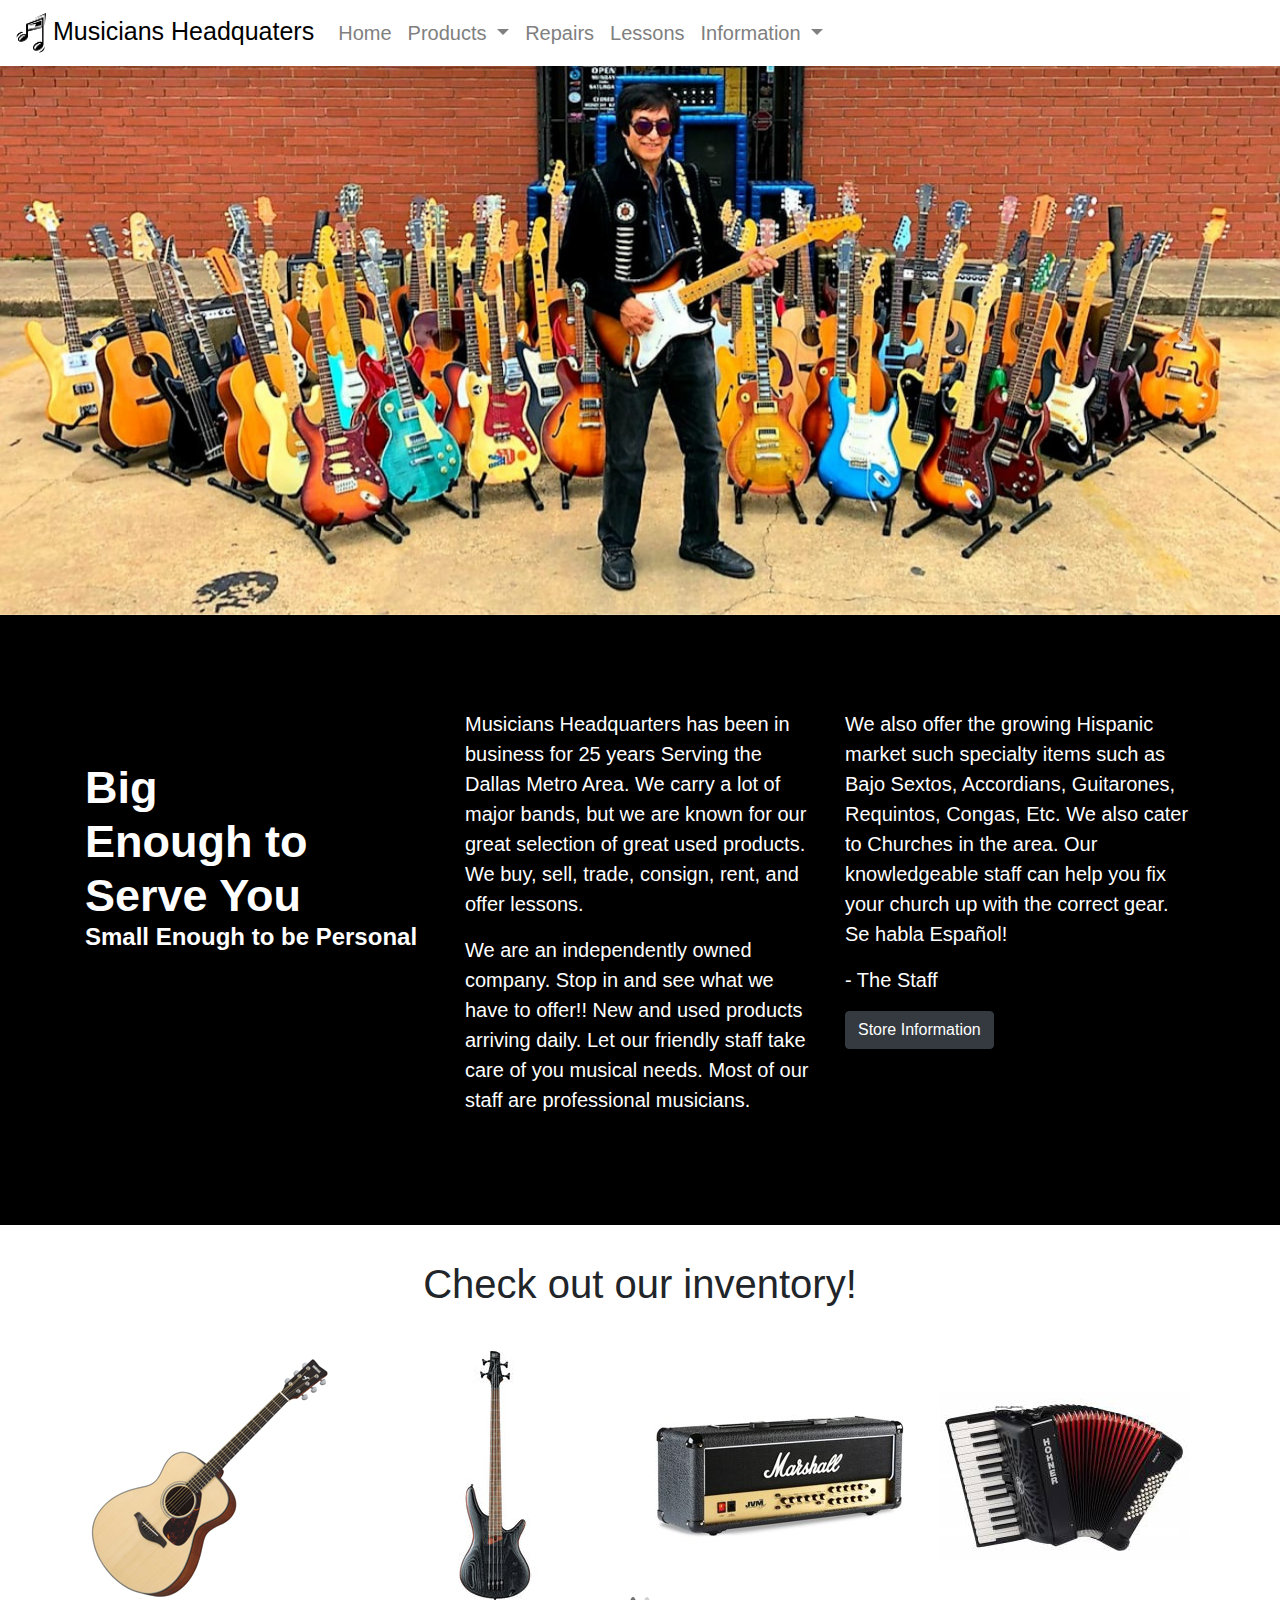
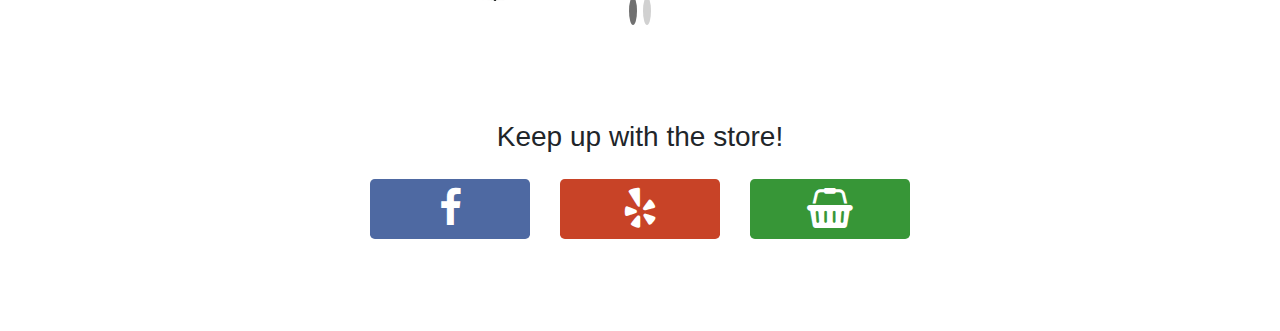
==== commit 7dced67b: "Add files via upload" ====
--- a/LearningWebDev/HTML/index.html
+++ b/LearningWebDev/HTML/index.html
@@ -1,324 +1,297 @@
-<!DOCTYPE html>
-<html lang="en">
-<head>
-
-    <meta charset="UTF-8">
-    <meta name="viewport" content="width=device-width, initial-scale=1.0">
-    <meta http-equiv="X-UA-Compatible" content="ie=edge">
-
-    <!--Bootstrap library link-->
-    <link rel="stylesheet" href="https://stackpath.bootstrapcdn.com/bootstrap/4.3.1/css/bootstrap.min.css" integrity="sha384-ggOyR0iXCbMQv3Xipma34MD+dH/1fQ784/j6cY/iJTQUOhcWr7x9JvoRxT2MZw1T" crossorigin="anonymous">
-    <!--Navigation bar, Carousel Banner & About section CSS sheet-->
-    <link rel="stylesheet" type="text/css" href="../CSS/navbarStyles.css">
-    <!--Social Media section sheet-->
-    <link rel="stylesheet" type="text/css" href="../CSS/socialMediaStyles.css">
-
-    <!--Icon that appears on Website's tab-->
-    <link rel='icon' href='../Images/favicon.ico' type='image/x-icon'/>
-    
-    <title>Musicians Headquaters</title>
-
-    
-
-</head>
-
-<!--Home Page of Website-->
-<body>
-
-  <!--Navigation bar at the top of the page-->
-  <nav class="navbar navbar-expand-lg navbar-light bg-light">
-    <a class="navbar-brand" href="#">
-
-        <!--Small image in navbar-->
-        <img src="../Images/clef.png" width="30" height="40" class="d-inline-block align-top" alt="">
-      Musicians Headquaters</a>
-    <button class="navbar-toggler" type="button" data-toggle="collapse" data-target="#navbarNavDropdown" aria-controls="navbarNavDropdown" aria-expanded="false" aria-label="Toggle navigation">
-      <span class="navbar-toggler-icon"></span>
-    </button>
-
-    <!--List of items within navbar.
-    Specify redirects to other pages here!-->
-    <div class="collapse navbar-collapse" id="navbarNavDropdown">
-      <ul class="navbar-nav">
-
-        
-        <li class="nav-item active">
-          <a class="nav-link" href="../HTML/index.html">Home <span class="sr-only">(current)</span></a>
-        </li>
-
-        <li class="nav-item dropdown">
-            <a class="nav-link dropdown-toggle" href="#" id="navbarDropdownMenuLink" data-toggle="dropdown" aria-haspopup="true" aria-expanded="false">
-              Products
-            </a>
-            <div class="dropdown-menu" aria-labelledby="navbarDropdownMenuLink">
-              <a class="dropdown-item" href="#">Action</a>
-              <a class="dropdown-item" href="#">Another action</a>
-              <a class="dropdown-item" href="#">Something else here</a>
-            </div>
-          </li>
-
-        <li class="nav-item">
-          <a class="nav-link" href="../HTML/repairs.html">Repairs</a>
-        </li>
-        <li class="nav-item">
-          <a class="nav-link" href="#">Lessons</a>
-        </li>
-
-        <li class="nav-item dropdown">
-            <a class="nav-link dropdown-toggle" href="#" id="navbarDropdownMenuLink" data-toggle="dropdown" aria-haspopup="true" aria-expanded="false">
-              Information
-            </a>
-            <div class="dropdown-menu" aria-labelledby="navbarDropdownMenuLink">
-              <a class="dropdown-item" href="#">About Store</a>
-              <a class="dropdown-item" href="#">Social Media</a>
-              <a class="dropdown-item" href="#">Gallery</a>
-            </div>
-        </li>
-        
-      </ul>
-    </div>
-  </nav>
-
-  <!--Banner slide show of pictures.-->
-  <div id="carouselExampleControls" class="carousel slide" data-ride="carousel">
-    <div class="carousel-inner">
-
-        <!--Specify banner images here!
-        Make sure they are 1400x600 Resolution!-->
-        <div class="carousel-item active">
-            <img src="../Images/storeBannerTest.jpg" class="d-block w-100" alt="...">
-        </div>
-     
-      <div class="carousel-item">
-          <img src="../Images/storeBannerTest.jpg" class="d-block w-100" alt="...">
-      </div>
-
-        <div class="carousel-item">
-            <img src="../Images/sgBanner.png" class="d-block w-100" alt="...">
-          </div>
-
-    </div>
-    <a class="carousel-control-prev" href="#carouselExampleControls" role="button" data-slide="prev">
-      <span class="carousel-control-prev-icon" aria-hidden="true"></span>
-      <span class="sr-only">Previous</span>
-    </a>
-    <a class="carousel-control-next" href="#carouselExampleControls" role="button" data-slide="next">
-      <span class="carousel-control-next-icon" aria-hidden="true"></span>
-      <span class="sr-only">Next</span>
-    </a>
-  </div>
-
-  <!--Padding between carousel and text section-->
-  <div style="background-color: black; padding-block: 35px; color: black">
-   
-    sample
-
-  </div>
-  
-  <!--About section located under carousel banner-->
-  <section class="about-sec parallax-section" id="about">
-      <div class="container">
-        <div class="row">
-          <div class="col-md-4">
-            <h2>Big<br>
-              Enough to Serve You<br>
-              <small>Small Enough to be Personal</small></h2>
-          </div>
-
-          <!--Text on the left of about section-->
-          <div class="col-md-4">
-            <p>Musicians Headquarters has been in business for
-                25 years Serving the Dallas Metro Area. We carry a lot of major bands,
-                 but we are known for our great selection of great used products. We buy,
-                  sell, trade, consign, rent, and offer lessons.</p>
-            <p>We are an independently owned
-                company. Stop in and see what we have to offer!! New and used products arriving
-                 daily. Let our friendly staff take care of you musical needs. Most of our
-                  staff are professional musicians.</p>
-          </div>
-
-          <!--Text on the right of about section-->
-          <div class="col-md-4">
-              <p>Musicians Headquarters has been in business for
-                  25 years Serving the Dallas Metro Area. We carry a lot of major bands,
-                   but we are known for our great selection of great used products. We buy,
-                    sell, trade, consign, rent, and offer lessons.</p>
-                    <p>We are an independently owned
-                        company. Stop in and see what we have to offer!! New and used products arriving
-                         daily. Let our friendly staff take care of you musical needs. Most of our
-                          staff are professional musicians.</p>
-
-
-            <!--More info button on About section
-            The Button will redict to the storeInfo page-->
-
-            <p><a href="#" class="btn btn-dark btn-capsul">Store Information</a></p>
-          </div>
-        </div>
-      </div>
-  </section>
-
-    
-  <!--Padding between About section and Products slide section-->
-  <div style="background-color: black; padding-block: 35px; color: black">
-   
-        sample
-    
-
-  </div>
-
-  <!--Title for Product slide show.Padding between About section and Products slide section-->
-  <div style="background-color: white; text-align: center; padding: 35px;">
-
-    </div>
-
-    <div style="background-color: white; text-align: center; padding: 35px;">
-
-      <h1>Check out our products!</h1>
-  
-    </div>
-
-
-
-      <h1>Check out our inventory!</h1>
-  
-  </div>
-
-
-  <!--Slide show of pictures. Allows you to redirect to Product page-->
-  <div class="container">
-
-    
-
-    <div class="container">
-
-              <div class="row blog">
-                  <div class="col-md-12">
-                      <div id="blogCarousel" class="carousel slide" data-ride="carousel">
-  
-                          <ol class="carousel-indicators">
-                              <li data-target="#blogCarousel" data-slide-to="0" class="active"></li>
-                              <li data-target="#blogCarousel" data-slide-to="1"></li>
-                          </ol>
-  
-                          <!-- Carousel items and images specified here-->
-                          <div class="carousel-inner">
-  
-                              <div class="carousel-item active">
-                                  <div class="row">
-                                      <div class="col-md-3">
-                                          <a href="#">
-                                              <img src="../Images/guitarImage.jpg" alt="Image" style="max-width:100%;">
-                                          </a>
-                                      </div>
-                                      <div class="col-md-3">
-                                          <a href="#">
-                                              <img src="../Images/bassImage.jpg" alt="Image" style="max-width:100%;">
-                                          </a>
-                                      </div>
-                                      <div class="col-md-3">
-                                          <a href="#">
-                                              <img src="../Images/ampsImage.jpg" alt="Image" style="max-width:100%;">
-                                          </a>
-                                      </div>
-                                      <div class="col-md-3">
-                                          <a href="#">
-                                              <img src="../Images/accordionImage.jpg" alt="Image" style="max-width:100%;">
-                                          </a>
-                                      </div>
-                                  </div>
-                                  <!--End of first row of items-->
-                              </div>           
-  
-                              <div class="carousel-item">
-                                  <div class="row">
-                                      <div class="col-md-3">
-                                          <a href="#">
-                                              <img src="../Images/hornsImage.jpg" alt="Image" style="max-width:100%;">
-                                          </a>
-                                      </div>
-                                      <div class="col-md-3">
-                                          <a href="#">
-                                              <img src="http://placehold.it/250x250" alt="Image" style="max-width:100%;">
-                                          </a>
-                                      </div>
-                                      <div class="col-md-3">
-                                          <a href="#">
-                                              <img src="http://placehold.it/250x250" alt="Image" style="max-width:100%;">
-                                          </a>
-                                      </div>
-                                      <div class="col-md-3">
-                                          <a href="#">
-                                              <img src="http://placehold.it/250x250" alt="Image" style="max-width:100%;">
-                                          </a>
-                                      </div>
-                                  </div>
-                                  <!--End of second row of items-->
-                              </div>
-                              
-  
-                          </div>
-                          
-                      </div>
-                      <!--.Carousel-->
-  
-                  </div>
-              </div>
-    </div>
-
-
-  <!--Padding between Product slide section and Social media section-->
-  <div style="background-color: white; padding-block: 35px; color: white">
-   
-      sample
-  
-  </div>
-
-  <!--Social media section with buttons-->
-  <div class="container">
-    
-      <div class="kpx_login">
-          <h3 class="kpx_authTitle">Keep up with the store!
-          <div class="row kpx_row-sm-offset-3 kpx_socialButtons">
-            <div class="col-xs-2 col-sm-2">
-              <a href="#" class="btn btn-lg btn-block kpx_btn-facebook" data-toggle="tooltip" data-placement="top" title="Facebook">
-                <i class="fa fa-facebook fa-2x"></i>
-                <span class="hidden-xs"></span>
-              </a>
-            </div>
-            <div class="col-xs-2 col-sm-2">
-              <a href="#" class="btn btn-lg btn-block kpx_btn-twitter" data-toggle="tooltip" data-placement="top" title="Yelp">
-                <i class="fa fa-yelp fa-2x"></i>
-                <span class="hidden-xs"></span>
-              </a>
-            </div>  
-            <div class="col-xs-2 col-sm-2">
-              <a href="#" class="btn btn-lg btn-block kpx_btn-google-plus" data-toggle="tooltip" data-placement="top" title="EBay">
-                <i class="fa fa-shopping-basket fa-2x"></i>
-                <span class="hidden-xs"></span>
-              </a>
-            </div>  
-      </div><br>
-      
-      </div>	    	
-  </div>
-      
-
-    <div style="background-color: white; padding-block: 35px; color: white">
-   
-      sample
-  
-     </div>
-
-    
-
-
-</body>
-
-<!--JQuery library link-->
-<script src="https://code.jquery.com/jquery-3.3.1.slim.min.js" integrity="sha384-q8i/X+965DzO0rT7abK41JStQIAqVgRVzpbzo5smXKp4YfRvH+8abtTE1Pi6jizo" crossorigin="anonymous"></script>
-<script src="https://cdnjs.cloudflare.com/ajax/libs/popper.js/1.14.7/umd/popper.min.js" integrity="sha384-UO2eT0CpHqdSJQ6hJty5KVphtPhzWj9WO1clHTMGa3JDZwrnQq4sF86dIHNDz0W1" crossorigin="anonymous"></script>
-<script src="https://stackpath.bootstrapcdn.com/bootstrap/4.3.1/js/bootstrap.min.js" integrity="sha384-JjSmVgyd0p3pXB1rRibZUAYoIIy6OrQ6VrjIEaFf/nJGzIxFDsf4x0xIM+B07jRM" crossorigin="anonymous"></script>
-
-       
+<!DOCTYPE html>
+<html lang="en">
+<head>
+
+    <meta charset="UTF-8">
+    <meta name="viewport" content="width=device-width, initial-scale=1.0">
+    <meta http-equiv="X-UA-Compatible" content="ie=edge">
+
+    <!--Bootstrap library link-->
+    <link rel="stylesheet" href="https://stackpath.bootstrapcdn.com/bootstrap/4.3.1/css/bootstrap.min.css" integrity="sha384-ggOyR0iXCbMQv3Xipma34MD+dH/1fQ784/j6cY/iJTQUOhcWr7x9JvoRxT2MZw1T" crossorigin="anonymous">
+    <!--Navigation bar, Carousel Banner & About section CSS sheet-->
+    <link rel="stylesheet" type="text/css" href="../CSS/navbarStyles.css">
+    <!--Social Media section sheet-->
+    <link rel="stylesheet" type="text/css" href="../CSS/socialMediaStyles.css">
+
+    <!--Icon that appears on Website's tab-->
+    <link rel='icon' href='../Images/favicon.ico' type='image/x-icon'/>
+    
+    <title>Musicians Headquaters</title>
+
+</head>
+
+<!--Home Page of Website-->
+<body>
+
+  <!--Navigation bar at the top of the page-->
+  <nav class="navbar navbar-expand-lg navbar-light bg-light">
+    <a class="navbar-brand" href="#">
+
+        <!--Small image in navbar-->
+        <img src="../Images/clef.png" width="30" height="40" class="d-inline-block align-top" alt="">
+      Musicians Headquaters</a>
+    <button class="navbar-toggler" type="button" data-toggle="collapse" data-target="#navbarNavDropdown" aria-controls="navbarNavDropdown" aria-expanded="false" aria-label="Toggle navigation">
+      <span class="navbar-toggler-icon"></span>
+    </button>
+
+    <!--List of items within navbar.
+    Specify redirects to other pages here!-->
+    <div class="collapse navbar-collapse" id="navbarNavDropdown">
+      <ul class="navbar-nav">
+
+        
+        <li class="nav-item active">
+          <a class="nav-link" href="../HTML/index.html">Home <span class="sr-only">(current)</span></a>
+        </li>
+
+        <li class="nav-item dropdown">
+            <a class="nav-link dropdown-toggle" href="#" id="navbarDropdownMenuLink" data-toggle="dropdown" aria-haspopup="true" aria-expanded="false">
+              Products
+            </a>
+            <div class="dropdown-menu" aria-labelledby="navbarDropdownMenuLink">
+              <a class="dropdown-item" href="#">Action</a>
+              <a class="dropdown-item" href="#">Another action</a>
+              <a class="dropdown-item" href="#">Something else here</a>
+            </div>
+          </li>
+
+        <li class="nav-item">
+          <a class="nav-link" href="../HTML/repairs.html">Repairs</a>
+        </li>
+        <li class="nav-item">
+          <a class="nav-link" href="../HTML/lessons.html">Lessons</a>
+        </li>
+
+        <li class="nav-item dropdown">
+            <a class="nav-link dropdown-toggle" href="#" id="navbarDropdownMenuLink" data-toggle="dropdown" aria-haspopup="true" aria-expanded="false">
+              Information
+            </a>
+            <div class="dropdown-menu" aria-labelledby="navbarDropdownMenuLink">
+              <a class="dropdown-item" href="#">About Store</a>
+              <a class="dropdown-item" href="#">Social Media</a>
+              <a class="dropdown-item" href="#">Gallery</a>
+            </div>
+        </li>
+        
+      </ul>
+    </div>
+  </nav>
+
+  <!--Banner slide show of pictures.-->
+  <div id="carouselExampleControls" class="carousel slide" data-ride="carousel">
+    <div class="carousel-inner">
+
+        <!--Specify banner images here!
+        Make sure they are 1400x600 Resolution!-->
+        <div class="carousel-item active">
+            <img src="../Images/storeBannerTest.jpg" class="d-block w-100" alt="...">
+        </div>
+     
+      <div class="carousel-item">
+          <img src="../Images/storeBannerOneFinal.png" class="d-block w-100" alt="...">
+      </div>
+
+        <div class="carousel-item">
+            <img src="../Images/sgBanner.png" class="d-block w-100" alt="...">
+          </div>
+
+    </div>
+    <a class="carousel-control-prev" href="#carouselExampleControls" role="button" data-slide="prev">
+      <span class="carousel-control-prev-icon" aria-hidden="true"></span>
+      <span class="sr-only">Previous</span>
+    </a>
+    <a class="carousel-control-next" href="#carouselExampleControls" role="button" data-slide="next">
+      <span class="carousel-control-next-icon" aria-hidden="true"></span>
+      <span class="sr-only">Next</span>
+    </a>
+  </div>
+
+  <!--Padding between carousel and text section-->
+  <div style="background-color: black; padding-block: 35px; color: black">
+   
+    sample
+
+  </div>
+  
+  <!--About section located under carousel banner-->
+  <section class="about-sec parallax-section" id="about">
+      <div class="container">
+        <div class="row">
+          <div class="col-md-4">
+            <h2>Big<br>
+              Enough to Serve You<br>
+              <small>Small Enough to be Personal</small></h2>
+          </div>
+
+          <!--Text on the left of about section-->
+          <div class="col-md-4">
+            <p>Musicians Headquarters has been in business for
+                25 years Serving the Dallas Metro Area. We carry a lot of major bands,
+                 but we are known for our great selection of great used products. We buy,
+                  sell, trade, consign, rent, and offer lessons.</p>
+            <p>We are an independently owned
+                company. Stop in and see what we have to offer!! New and used products arriving
+                 daily. Let our friendly staff take care of you musical needs. Most of our
+                  staff are professional musicians.</p>
+          </div>
+
+          <!--Text on the right of about section-->
+          <div class="col-md-4">
+              <p>We also offer the growing Hispanic market such specialty 
+                items such as Bajo Sextos, Accordians, Guitarones, Requintos,
+                 Congas, Etc. We also cater to Churches in the area. Our knowledgeable
+                  staff can help you fix your church up with the correct gear. Se habla Español!
+                   </p>
+                    <p>- The Staff</p>
+
+            <!--More info button on About section
+            The Button will redict to the storeInfo page-->
+            <p><a href="#" class="btn btn-dark btn-capsul">Store Information</a></p>
+          </div>
+        </div>
+      </div>
+  </section>
+
+    
+  <!--Padding between About section and Products slide section-->
+  <div style="background-color: black; padding-block: 35px; color: black">
+   
+        sample
+    
+  </div>
+
+  <!--Title for Product slide show.Padding between About section and Products slide section-->
+  <div style="background-color: white; text-align: center; padding: 35px;">
+
+      <h1>Check out our inventory!</h1>
+  
+  </div>
+
+  <!--Slide show of pictures. Allows you to redirect to Product page-->
+  <div class="container">
+              <div class="row blog">
+                  <div class="col-md-12">
+                      <div id="blogCarousel" class="carousel slide" data-ride="carousel">
+  
+                          <ol class="carousel-indicators">
+                              <li data-target="#blogCarousel" data-slide-to="0" class="active"></li>
+                              <li data-target="#blogCarousel" data-slide-to="1"></li>
+                          </ol>
+  
+                          <!-- Carousel items and images specified here-->
+                          <div class="carousel-inner">
+  
+                              <div class="carousel-item active">
+                                  <div class="row">
+                                      <div class="col-md-3">
+                                          <a href="#">
+                                              <img src="../Images/guitarImage.jpg" alt="Image" style="max-width:100%;" title="Guitars">
+                                          </a>
+                                      </div>
+                                      <div class="col-md-3">
+                                          <a href="#">
+                                              <img src="../Images/bassImage.jpg" alt="Image" style="max-width:100%;" title="Bass">
+                                          </a>
+                                      </div>
+                                      <div class="col-md-3">
+                                          <a href="#">
+                                              <img src="../Images/ampsImage.jpg" alt="Image" style="max-width:100%;" title="Amps">
+                                          </a>
+                                      </div>
+                                      <div class="col-md-3">
+                                          <a href="#">
+                                              <img src="../Images/accordionImage.jpg" alt="Image" style="max-width:100%;" title="Accordions">
+                                          </a>
+                                      </div>
+                                  </div>
+                                  <!--End of first row of items-->
+                              </div>           
+  
+                              <div class="carousel-item">
+                                  <div class="row">
+                                      <div class="col-md-3">
+                                          <a href="#">
+                                              <img src="../Images/hornsImage.jpg" alt="Image" style="max-width:100%;">
+                                          </a>
+                                      </div>
+                                      <div class="col-md-3">
+                                          <a href="#">
+                                              <img src="http://placehold.it/250x250" alt="Image" style="max-width:100%;">
+                                          </a>
+                                      </div>
+                                      <div class="col-md-3">
+                                          <a href="#">
+                                              <img src="http://placehold.it/250x250" alt="Image" style="max-width:100%;">
+                                          </a>
+                                      </div>
+                                      <div class="col-md-3">
+                                          <a href="#">
+                                              <img src="http://placehold.it/250x250" alt="Image" style="max-width:100%;">
+                                          </a>
+                                      </div>
+                                  </div>
+                                  <!--End of second row of items-->
+                              </div>
+                              
+  
+                          </div>
+                          
+                      </div>
+                      <!--.Carousel-->
+  
+                  </div>
+              </div>
+  </div>
+
+  <!--Padding between Product slide section and Social media section-->
+  <div style="background-color: white; padding-block: 35px; color: white">
+   
+      sample
+  
+  </div>
+
+  <!--Social media section with buttons-->
+  <div class="container">
+    
+      <div class="kpx_login">
+          <h3 class="kpx_authTitle">Keep up with the store!
+          <div class="row kpx_row-sm-offset-3 kpx_socialButtons">
+
+            <!--Facebook button-->
+            <div class="col-xs-2 col-sm-2">
+              <a href="https://www.facebook.com/Musicians-Headquarters-123458257724204/" class="btn btn-lg btn-block kpx_btn-facebook" data-toggle="tooltip" data-placement="top" title="Facebook">
+                <i class="fa fa-facebook fa-2x"></i>
+                <span class="hidden-xs"></span>
+              </a>
+            </div>
+
+            <!--Yelp Button-->
+            <div class="col-xs-2 col-sm-2">
+              <a href="https://www.yelp.com/biz/musicians-headquarters-balch-springs" class="btn btn-lg btn-block kpx_btn-twitter" data-toggle="tooltip" data-placement="top" title="Yelp">
+                <i class="fa fa-yelp fa-2x"></i>
+                <span class="hidden-xs"></span>
+              </a>
+            </div>  
+
+            <!--Ebay Button-->
+            <div class="col-xs-2 col-sm-2">
+              <a href="#" class="btn btn-lg btn-block kpx_btn-google-plus" data-toggle="tooltip" data-placement="top" title="EBay">
+                <i class="fa fa-shopping-basket fa-2x"></i>
+                <span class="hidden-xs"></span>
+              </a>
+            </div>  
+      </div><br>
+      
+      </div>	    	
+  </div>
+      
+
+</body>
+
+<!--JQuery library link-->
+<script src="https://code.jquery.com/jquery-3.3.1.slim.min.js" integrity="sha384-q8i/X+965DzO0rT7abK41JStQIAqVgRVzpbzo5smXKp4YfRvH+8abtTE1Pi6jizo" crossorigin="anonymous"></script>
+<script src="https://cdnjs.cloudflare.com/ajax/libs/popper.js/1.14.7/umd/popper.min.js" integrity="sha384-UO2eT0CpHqdSJQ6hJty5KVphtPhzWj9WO1clHTMGa3JDZwrnQq4sF86dIHNDz0W1" crossorigin="anonymous"></script>
+<script src="https://stackpath.bootstrapcdn.com/bootstrap/4.3.1/js/bootstrap.min.js" integrity="sha384-JjSmVgyd0p3pXB1rRibZUAYoIIy6OrQ6VrjIEaFf/nJGzIxFDsf4x0xIM+B07jRM" crossorigin="anonymous"></script>
+
+       
 </html>--- a/LearningWebDev/CSS/navbarStyles.css
+++ b/LearningWebDev/CSS/navbarStyles.css
@@ -1,99 +1,99 @@
-
-/*Navbar formatting CSS*/
-.navbar{
-
-    background-color: white !important;
-    font-size: 25px;
-
-}
-
-.navbar .navbar-brand{
-    color:black;
-    font-size: 25px;
-
-}
-
-.navbar .navbar-brand:hover{
-    color:gray;
-    font-size: 25px;
-
-}
-
-.navbar .navbar-nav li a{
-
-    color:gray !important;
-    font-size: 20px;
-
-}
-
-.navbar .nav-item .dropdown-menu .dropdown-item{
-
-    color:gray !important;
-    font-size: 20px;
-}
-
-.navbar .nav-item .dropdown-menu .dropdown-item:hover{
-
-    color:white !important;
-    background-color: black;
-
-
-}
-
-/*Carousel banner CSS*/
-
-.blog .carousel-indicators {
-	left: 0;
-	top: auto;
-    bottom: -40px;
-
-}
-
-.blog .carousel-indicators li {
-    background: #a3a3a3;
-    border-radius: 50%;
-    width: 8px;
-    height: 8px;
-}
-
-.blog .carousel-indicators .active {
-background: #707070;
-}
-
-/* The about section on Main Page */
-
-.about-sec {
-	
-	background-size: cover;
-	color: #fff;
-	position: relative;
-}
-.about-sec:before {
-	content: ' ';
-	position: absolute;
-	width: 100%;
-	height: 100%;
-	background: black;
-	top: 0;
-	left: 0
-}
-.about-sec h2 {
-	font-size: 45px;
-	font-weight: 800;
-	margin-top: 15%;
-}
-.about-sec h2 small {
-	
-	display: block;
-	font-size: 24px;
-	margin-bottom: 15px;
-	font-weight: 600;
-}
-.about-sec p {
-	font-size: 20px;
-}
-
-.action-sec{width:100%; float:left; background:#222}
-.action-box{float:left; width:100%; text-align:center;}
-.action-box h2{color:#fff; font-size:20px;}
-
+
+/*Navbar formatting CSS*/
+.navbar{
+
+    background-color: white !important;
+    font-size: 25px;
+
+}
+
+.navbar .navbar-brand{
+    color:black;
+    font-size: 25px;
+
+}
+
+.navbar .navbar-brand:hover{
+    color:gray;
+    font-size: 25px;
+
+}
+
+.navbar .navbar-nav li a{
+
+    color:gray !important;
+    font-size: 20px;
+
+}
+
+.navbar .nav-item .dropdown-menu .dropdown-item{
+
+    color:gray !important;
+    font-size: 20px;
+}
+
+.navbar .nav-item .dropdown-menu .dropdown-item:hover{
+
+    color:white !important;
+    background-color: black;
+
+
+}
+
+/*Carousel banner CSS*/
+
+.blog .carousel-indicators {
+	left: 0;
+	top: auto;
+    bottom: -40px;
+
+}
+
+.blog .carousel-indicators li {
+    background: #a3a3a3;
+    border-radius: 50%;
+    width: 8px;
+    height: 8px;
+}
+
+.blog .carousel-indicators .active {
+background: #707070;
+}
+
+/* The about section on Main Page */
+
+.about-sec {
+	
+	background-size: cover;
+	color: #fff;
+	position: relative;
+}
+.about-sec:before {
+	content: ' ';
+	position: absolute;
+	width: 100%;
+	height: 100%;
+	background: black;
+	top: 0;
+	left: 0
+}
+.about-sec h2 {
+	font-size: 45px;
+	font-weight: 800;
+	margin-top: 15%;
+}
+.about-sec h2 small {
+	
+	display: block;
+	font-size: 24px;
+	margin-bottom: 15px;
+	font-weight: 600;
+}
+.about-sec p {
+	font-size: 20px;
+}
+
+.action-sec{width:100%; float:left; background:#222}
+.action-box{float:left; width:100%; text-align:center;}
+.action-box h2{color:#fff; font-size:20px;}
+
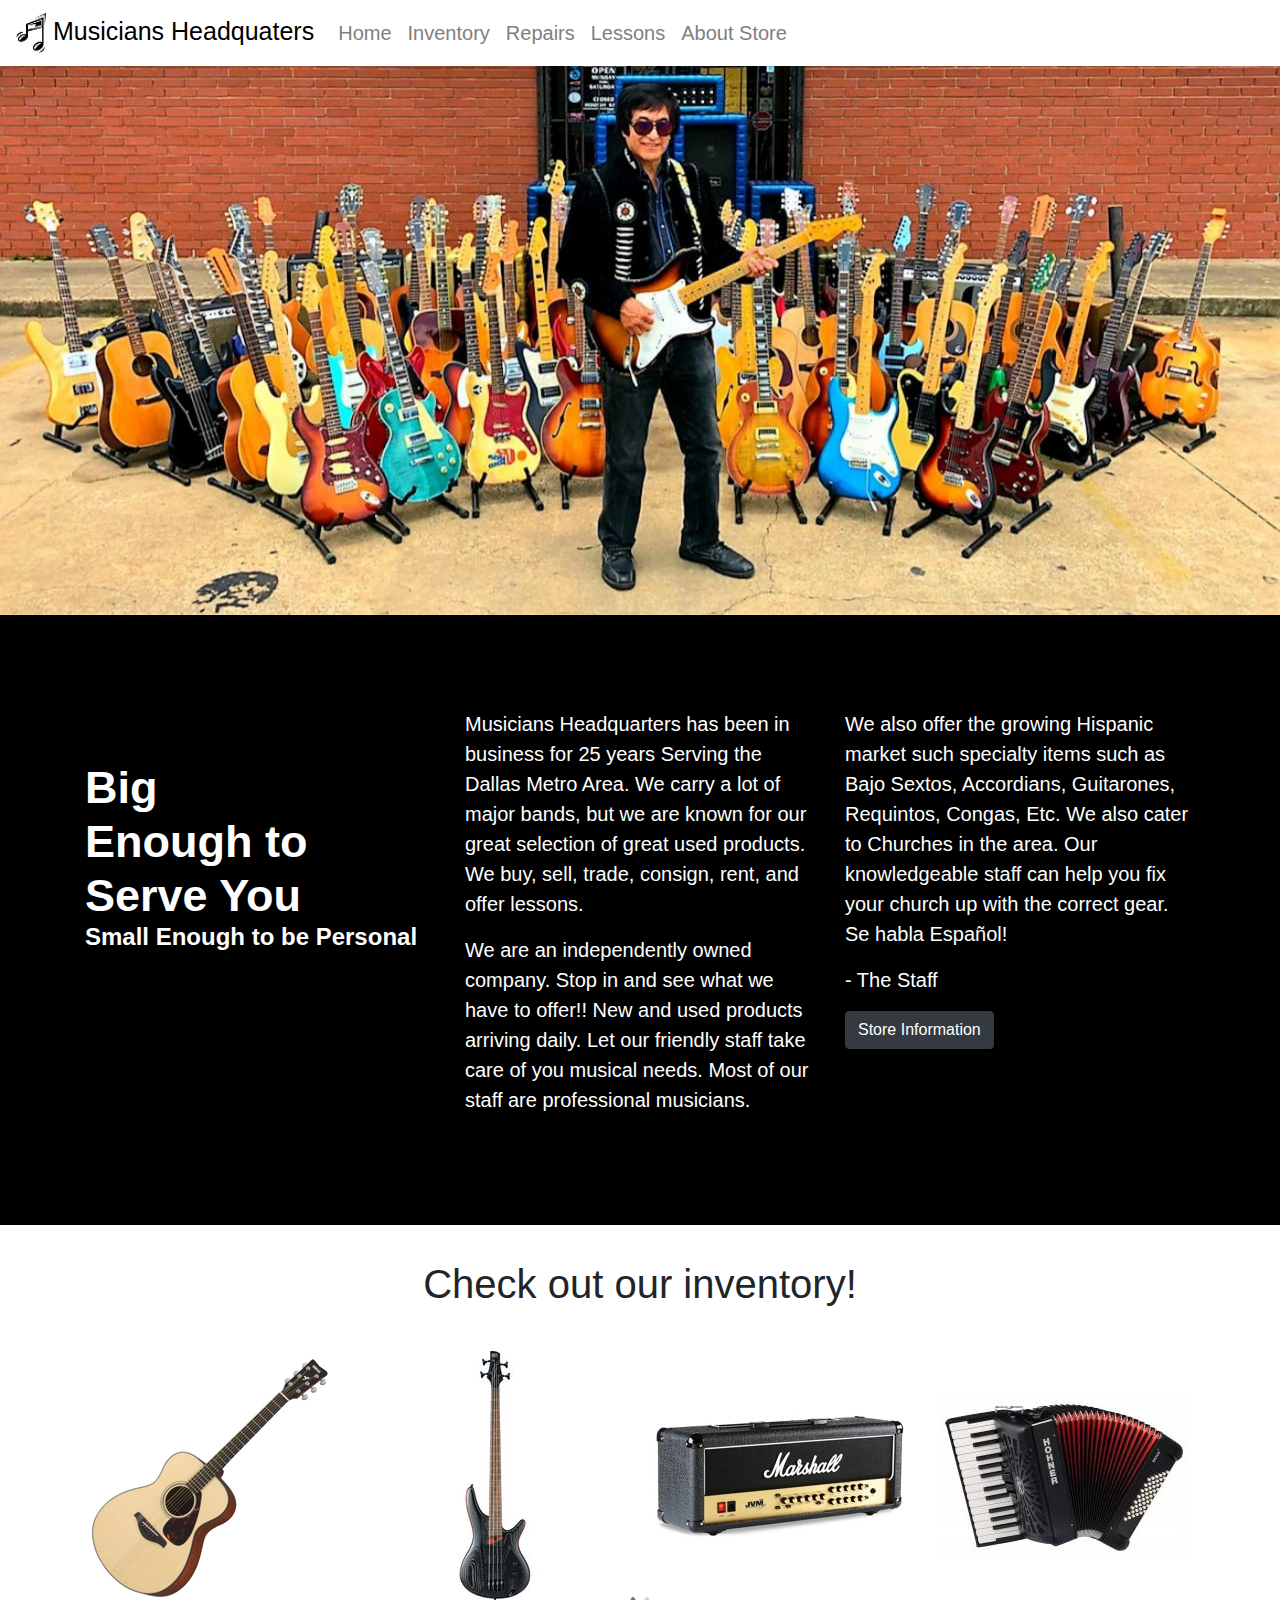
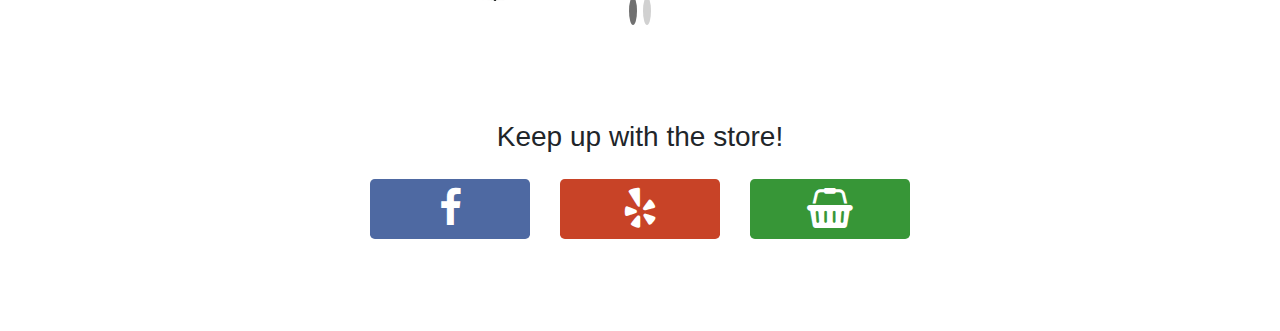
==== commit 6ce9168f: "Add files via upload" ====
--- a/LearningWebDev/HTML/index.html
+++ b/LearningWebDev/HTML/index.html
@@ -44,15 +44,8 @@
           <a class="nav-link" href="../HTML/index.html">Home <span class="sr-only">(current)</span></a>
         </li>
 
-        <li class="nav-item dropdown">
-            <a class="nav-link dropdown-toggle" href="#" id="navbarDropdownMenuLink" data-toggle="dropdown" aria-haspopup="true" aria-expanded="false">
-              Products
-            </a>
-            <div class="dropdown-menu" aria-labelledby="navbarDropdownMenuLink">
-              <a class="dropdown-item" href="#">Action</a>
-              <a class="dropdown-item" href="#">Another action</a>
-              <a class="dropdown-item" href="#">Something else here</a>
-            </div>
+          <li class="nav-item">
+            <a class="nav-link" href="../HTML/inventory.html">Inventory</a>
           </li>
 
         <li class="nav-item">
@@ -62,16 +55,12 @@
           <a class="nav-link" href="../HTML/lessons.html">Lessons</a>
         </li>
 
-        <li class="nav-item dropdown">
-            <a class="nav-link dropdown-toggle" href="#" id="navbarDropdownMenuLink" data-toggle="dropdown" aria-haspopup="true" aria-expanded="false">
-              Information
-            </a>
-            <div class="dropdown-menu" aria-labelledby="navbarDropdownMenuLink">
-              <a class="dropdown-item" href="#">About Store</a>
-              <a class="dropdown-item" href="#">Social Media</a>
-              <a class="dropdown-item" href="#">Gallery</a>
-            </div>
-        </li>
+        <li class="nav-item">
+          <a class="nav-link" href="../HTML/aboutStore.html">About Store</a>
+        </li>
+
+
+       
         
       </ul>
     </div>
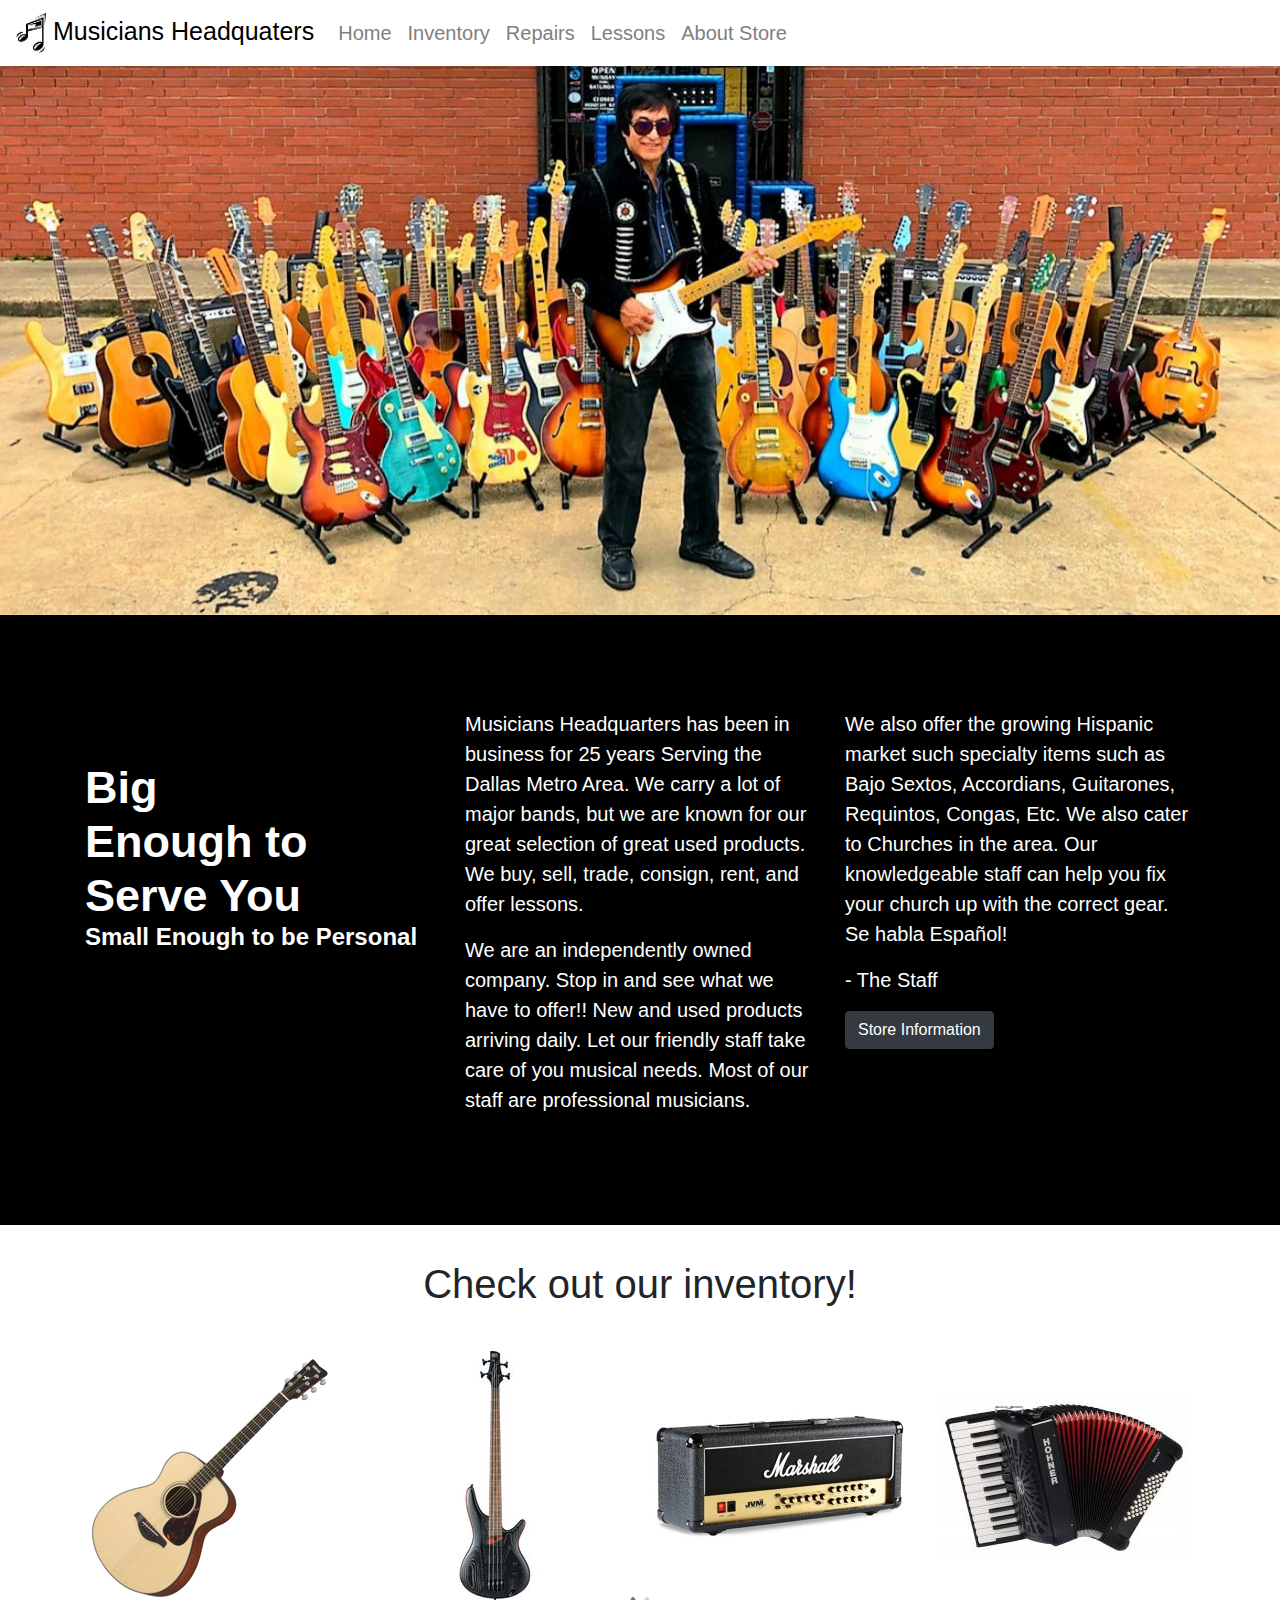
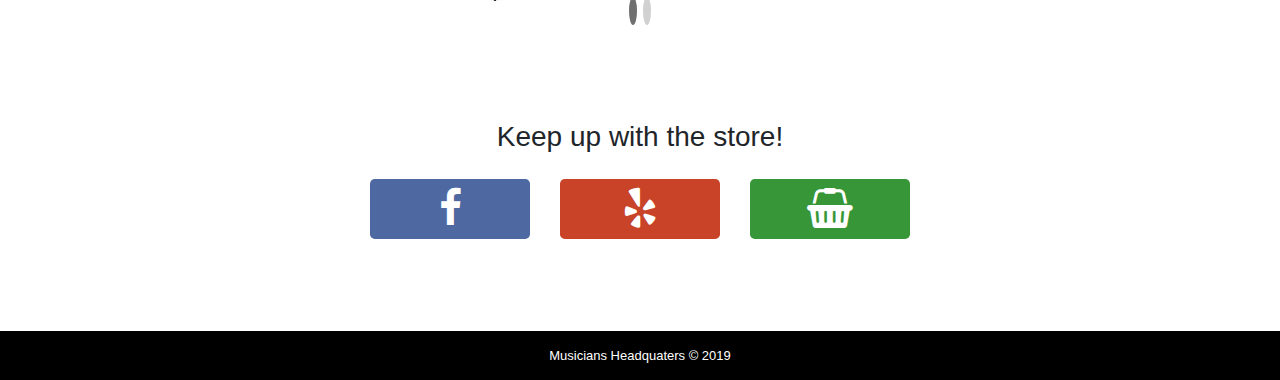
==== commit 510ae942: "Add files via upload" ====
--- a/LearningWebDev/HTML/index.html
+++ b/LearningWebDev/HTML/index.html
@@ -273,6 +273,15 @@
       
       </div>	    	
   </div>
+
+  <!--Footer of the entire webpage-->
+  <div class="footer-dark">
+    <footer>
+        
+      <p class="copyright">Musicians Headquaters © 2019</p>
+       
+    </footer>
+  </div>
       
 
 </body>
--- a/LearningWebDev/CSS/navbarStyles.css
+++ b/LearningWebDev/CSS/navbarStyles.css
@@ -39,6 +39,23 @@
 
 
 }
+
+/*Footer of entire page*/
+
+.footer-dark {
+
+    padding:15px;
+    background-color: black;
+    
+  }
+  .footer-dark .copyright {
+    text-align:center;
+    padding-top:0px;
+    font-size:13px;
+    margin-bottom:0;
+    color:white;
+  }
+
 
 /*Carousel banner CSS*/
 
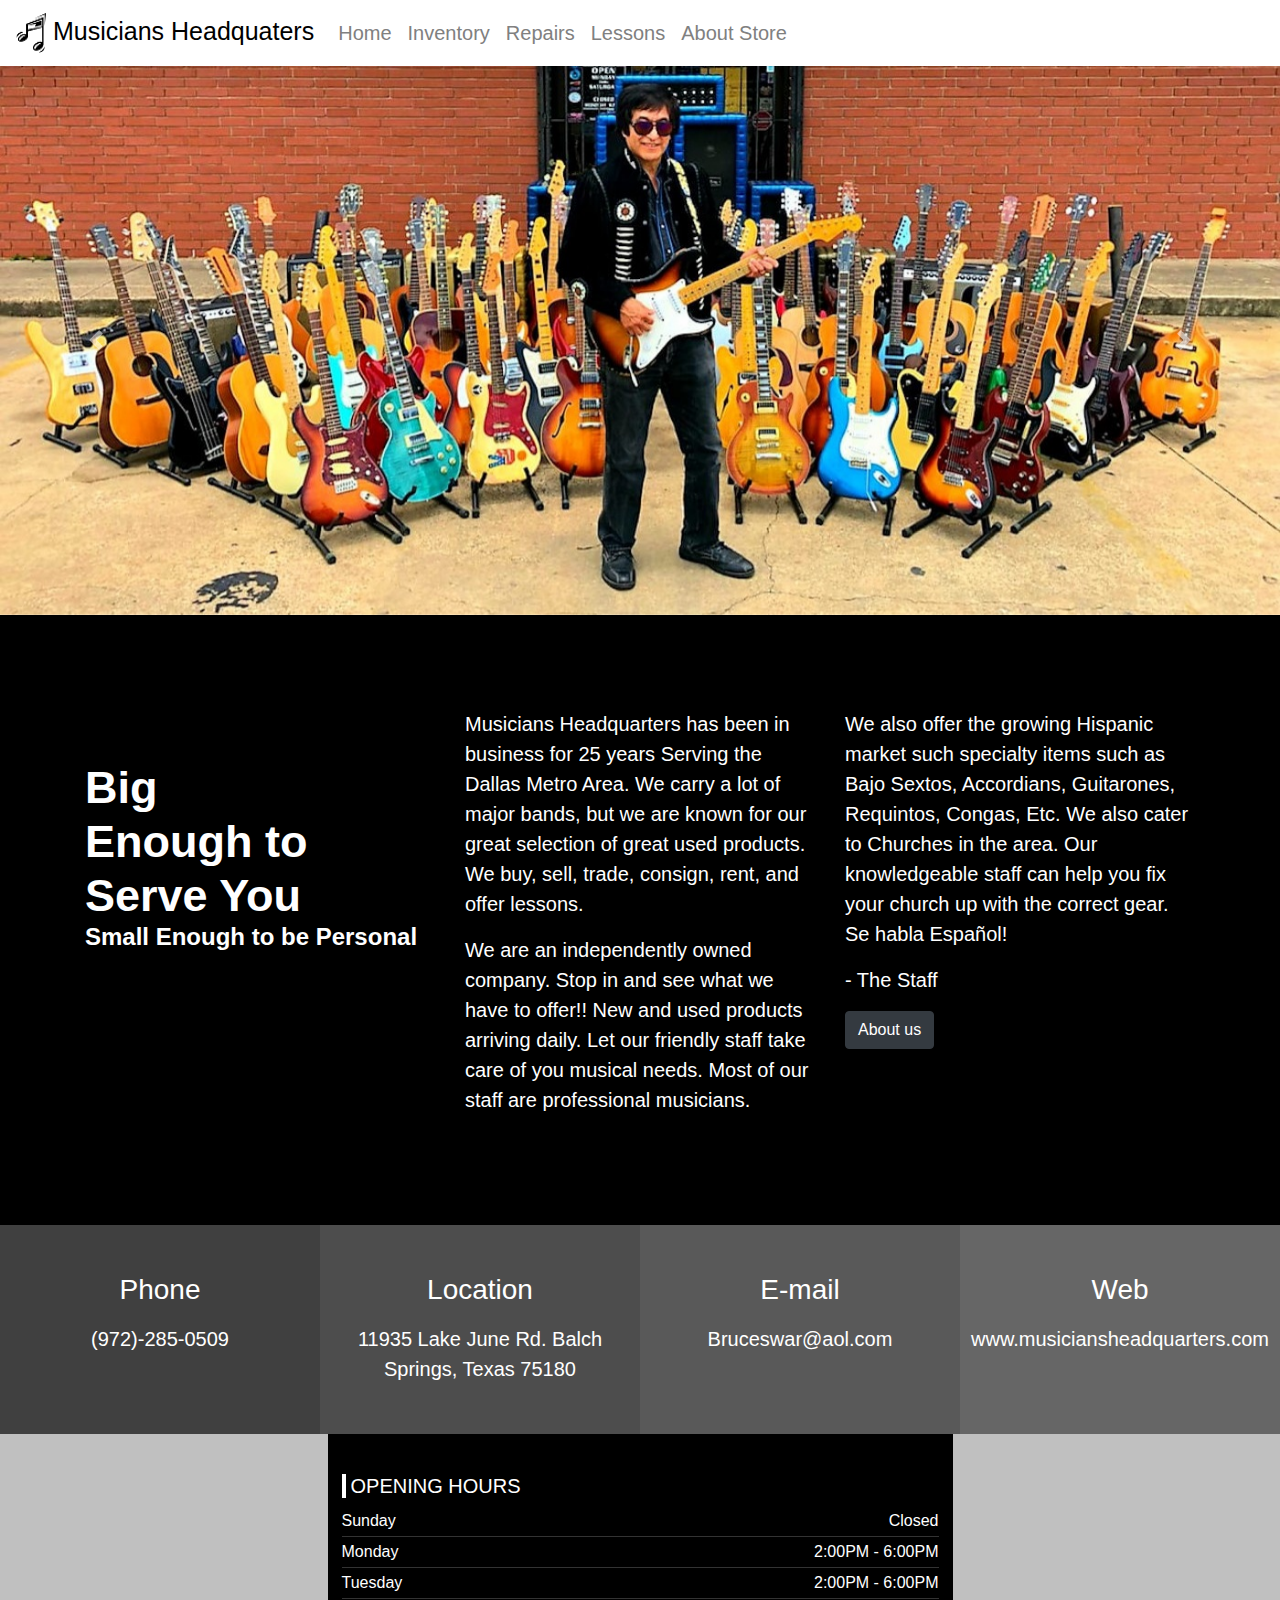
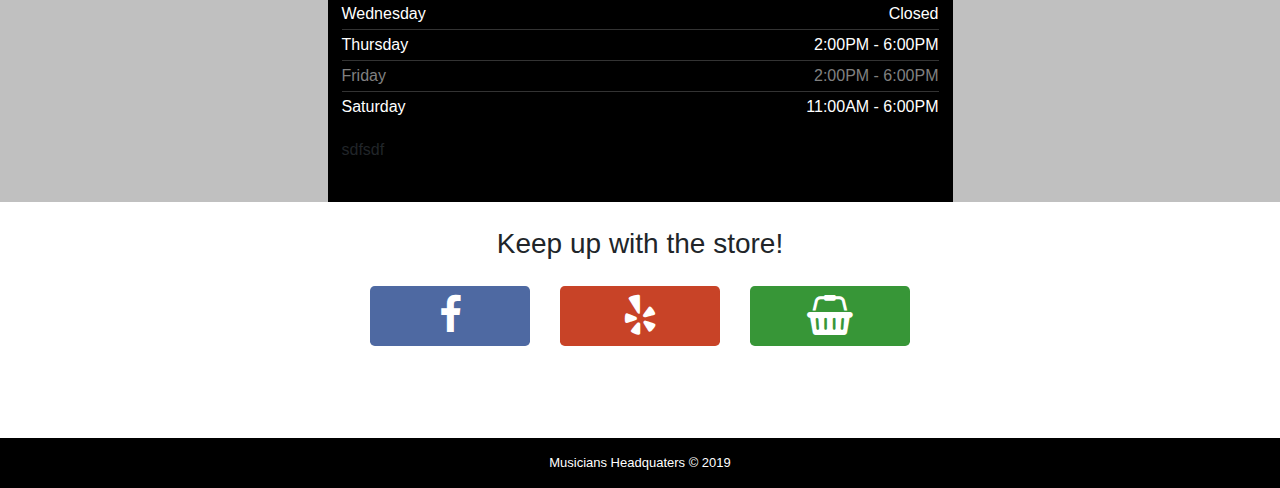
==== commit f5558be1: "Add files via upload" ====
--- a/LearningWebDev/HTML/index.html
+++ b/LearningWebDev/HTML/index.html
@@ -12,6 +12,7 @@
     <link rel="stylesheet" type="text/css" href="../CSS/navbarStyles.css">
     <!--Social Media section sheet-->
     <link rel="stylesheet" type="text/css" href="../CSS/socialMediaStyles.css">
+
 
     <!--Icon that appears on Website's tab-->
     <link rel='icon' href='../Images/favicon.ico' type='image/x-icon'/>
@@ -135,7 +136,7 @@
 
             <!--More info button on About section
             The Button will redict to the storeInfo page-->
-            <p><a href="#" class="btn btn-dark btn-capsul">Store Information</a></p>
+            <p><a href="../HTML/aboutStore.html" class="btn btn-dark btn-capsul">About us</a></p>
           </div>
         </div>
       </div>
@@ -149,98 +150,69 @@
     
   </div>
 
-  <!--Title for Product slide show.Padding between About section and Products slide section-->
-  <div style="background-color: white; text-align: center; padding: 35px;">
-
-      <h1>Check out our inventory!</h1>
-  
-  </div>
-
-  <!--Slide show of pictures. Allows you to redirect to Product page-->
-  <div class="container">
-              <div class="row blog">
-                  <div class="col-md-12">
-                      <div id="blogCarousel" class="carousel slide" data-ride="carousel">
-  
-                          <ol class="carousel-indicators">
-                              <li data-target="#blogCarousel" data-slide-to="0" class="active"></li>
-                              <li data-target="#blogCarousel" data-slide-to="1"></li>
-                          </ol>
-  
-                          <!-- Carousel items and images specified here-->
-                          <div class="carousel-inner">
-  
-                              <div class="carousel-item active">
-                                  <div class="row">
-                                      <div class="col-md-3">
-                                          <a href="#">
-                                              <img src="../Images/guitarImage.jpg" alt="Image" style="max-width:100%;" title="Guitars">
-                                          </a>
-                                      </div>
-                                      <div class="col-md-3">
-                                          <a href="#">
-                                              <img src="../Images/bassImage.jpg" alt="Image" style="max-width:100%;" title="Bass">
-                                          </a>
-                                      </div>
-                                      <div class="col-md-3">
-                                          <a href="#">
-                                              <img src="../Images/ampsImage.jpg" alt="Image" style="max-width:100%;" title="Amps">
-                                          </a>
-                                      </div>
-                                      <div class="col-md-3">
-                                          <a href="#">
-                                              <img src="../Images/accordionImage.jpg" alt="Image" style="max-width:100%;" title="Accordions">
-                                          </a>
-                                      </div>
-                                  </div>
-                                  <!--End of first row of items-->
-                              </div>           
-  
-                              <div class="carousel-item">
-                                  <div class="row">
-                                      <div class="col-md-3">
-                                          <a href="#">
-                                              <img src="../Images/hornsImage.jpg" alt="Image" style="max-width:100%;">
-                                          </a>
-                                      </div>
-                                      <div class="col-md-3">
-                                          <a href="#">
-                                              <img src="http://placehold.it/250x250" alt="Image" style="max-width:100%;">
-                                          </a>
-                                      </div>
-                                      <div class="col-md-3">
-                                          <a href="#">
-                                              <img src="http://placehold.it/250x250" alt="Image" style="max-width:100%;">
-                                          </a>
-                                      </div>
-                                      <div class="col-md-3">
-                                          <a href="#">
-                                              <img src="http://placehold.it/250x250" alt="Image" style="max-width:100%;">
-                                          </a>
-                                      </div>
-                                  </div>
-                                  <!--End of second row of items-->
-                              </div>
-                              
-  
-                          </div>
-                          
-                      </div>
-                      <!--.Carousel-->
-  
-                  </div>
+  <!--Contact information section in Home Page-->
+  <div class="container-fluid">
+      <div class="row text-center">
+        <div class="col-sm-3 col-xs-6 first-box">
+            <h1><span class="glyphicon glyphicon-earphone"></span></h1>
+            <h3>Phone</h3>
+            <p>(972)-285-0509</p><br>
+        </div>
+        <div class="col-sm-3 col-xs-6 second-box">
+            <h1><span class="glyphicon glyphicon-home"></span></h1>
+            <a href="https://goo.gl/maps/xBL9hp4dU3CMhp5N7"><h3>Location</h3></a>
+            <p>11935 Lake June Rd. Balch Springs, Texas 75180</p><br>
+        </div>
+       
+        <div class="col-sm-3 col-xs-6 third-box">
+            <h1><span class="glyphicon glyphicon-send"></span></h1>
+            <a href = "mailto: abc@example.com"><h3>E-mail</h3></a>
+            <p>Bruceswar@aol.com</p><br>
+        </div>
+        <div class="col-sm-3 col-xs-6 fourth-box">
+          <h1><span class="glyphicon glyphicon-leaf"></span></h1>
+          <a href="http://www.musiciansheadquarters.com/index.html"><h3>Web</h3></a>
+            <p>www.musiciansheadquarters.com</p><br>
+        </div>
+      </div>
+  </div>
+
+
+  <!--Opening hours section-->
+
+  <section class="openHours">
+
+      <div class="row">
+
+          <div class="col-sm-3"></div>
+      
+            <div class="col-sm-6">
+      
+              <div class="business-hours">
+                <h2 class="title">Opening Hours</h2>
+                <ul class="list-unstyled opening-hours">
+                <li>Sunday <span class="pull-right">Closed</span></li>
+                <li>Monday <span class="pull-right">2:00PM - 6:00PM</span></li>
+                <li>Tuesday <span class="pull-right">2:00PM - 6:00PM</span></li>
+                <li>Wednesday <span class="pull-right">Closed</span></li>
+                <li>Thursday <span class="pull-right">2:00PM - 6:00PM</span></li>
+                <li>Friday <span class="pull-right">2:00PM - 6:00PM</span></li>
+                <li>Saturday <span class="pull-right">11:00AM - 6:00PM</span></li>
+                </ul>
+                sdfsdf
               </div>
-  </div>
-
-  <!--Padding between Product slide section and Social media section-->
-  <div style="background-color: white; padding-block: 35px; color: white">
-   
-      sample
-  
-  </div>
-
+      
+              
+              
+          
+          </div>
+        </div>
+
+  </section>
+  
   <!--Social media section with buttons-->
-  <div class="container">
+  <section>
+    <div class="container">
     
       <div class="kpx_login">
           <h3 class="kpx_authTitle">Keep up with the store!
@@ -272,7 +244,13 @@
       </div><br>
       
       </div>	    	
-  </div>
+</div>
+
+  </section>
+  
+  
+ 
+
 
   <!--Footer of the entire webpage-->
   <div class="footer-dark">
@@ -286,10 +264,10 @@
 
 </body>
 
-<!--JQuery library link-->
+<!--Js Script imports. JQuery library link. Bootstrap library. Custom scripts-->
 <script src="https://code.jquery.com/jquery-3.3.1.slim.min.js" integrity="sha384-q8i/X+965DzO0rT7abK41JStQIAqVgRVzpbzo5smXKp4YfRvH+8abtTE1Pi6jizo" crossorigin="anonymous"></script>
 <script src="https://cdnjs.cloudflare.com/ajax/libs/popper.js/1.14.7/umd/popper.min.js" integrity="sha384-UO2eT0CpHqdSJQ6hJty5KVphtPhzWj9WO1clHTMGa3JDZwrnQq4sF86dIHNDz0W1" crossorigin="anonymous"></script>
 <script src="https://stackpath.bootstrapcdn.com/bootstrap/4.3.1/js/bootstrap.min.js" integrity="sha384-JjSmVgyd0p3pXB1rRibZUAYoIIy6OrQ6VrjIEaFf/nJGzIxFDsf4x0xIM+B07jRM" crossorigin="anonymous"></script>
-
+<script src="../Scripts/HomePageScripts.js"></script>
        
 </html>--- a/LearningWebDev/CSS/navbarStyles.css
+++ b/LearningWebDev/CSS/navbarStyles.css
@@ -26,6 +26,12 @@
 
 }
 
+.navbar .navbar-nav li a:hover{
+
+    color:black !important;
+    
+}
+
 .navbar .nav-item .dropdown-menu .dropdown-item{
 
     color:gray !important;
@@ -36,6 +42,7 @@
 
     color:white !important;
     background-color: black;
+    
 
 
 }
@@ -114,3 +121,76 @@
 .action-box{float:left; width:100%; text-align:center;}
 .action-box h2{color:#fff; font-size:20px;}
 
+/*Contact information in HomePage*/
+.first-box{padding:10px;background:#404040;}
+.second-box{padding:10px; background:#4d4d4d;}
+.third-box{padding:10px;background:#595959;}
+.fourth-box{padding:10px;background:#666666;}
+
+.container-fluid h1{
+    text-align: center;
+    padding-top: 20px;
+    padding-bottom: 10px;
+}
+
+.container-fluid h3{
+
+    padding-bottom: 10px;
+    color:white;
+
+}
+
+.container-fluid p{
+    font-size: 20px;
+    overflow-wrap: break-word;
+    color:white;
+}
+
+.container-fluid a{
+    color: black;
+}
+
+.container-fluid a:hover{
+
+    color: #b3b3b3;
+    text-decoration: underline;
+
+}
+
+/*Opening hours sections*/
+
+.demo-bg{
+background: darkgray;
+
+}
+.business-hours {
+background: black; 
+padding: 40px 14px;
+
+position: relative;
+}
+
+.business-hours .title {
+font-size: 20px;
+color: white;
+text-transform: uppercase;
+padding-left: 5px;
+border-left: 4px solid white; 
+}
+.business-hours li {
+color: white;
+line-height: 30px;
+border-bottom: 1px solid #333; 
+}
+.business-hours li:last-child {
+border-bottom: none; 
+}
+.business-hours .opening-hours li.today {
+color: gray; 
+}
+
+.openHours{
+
+    background-color: silver;
+
+}
